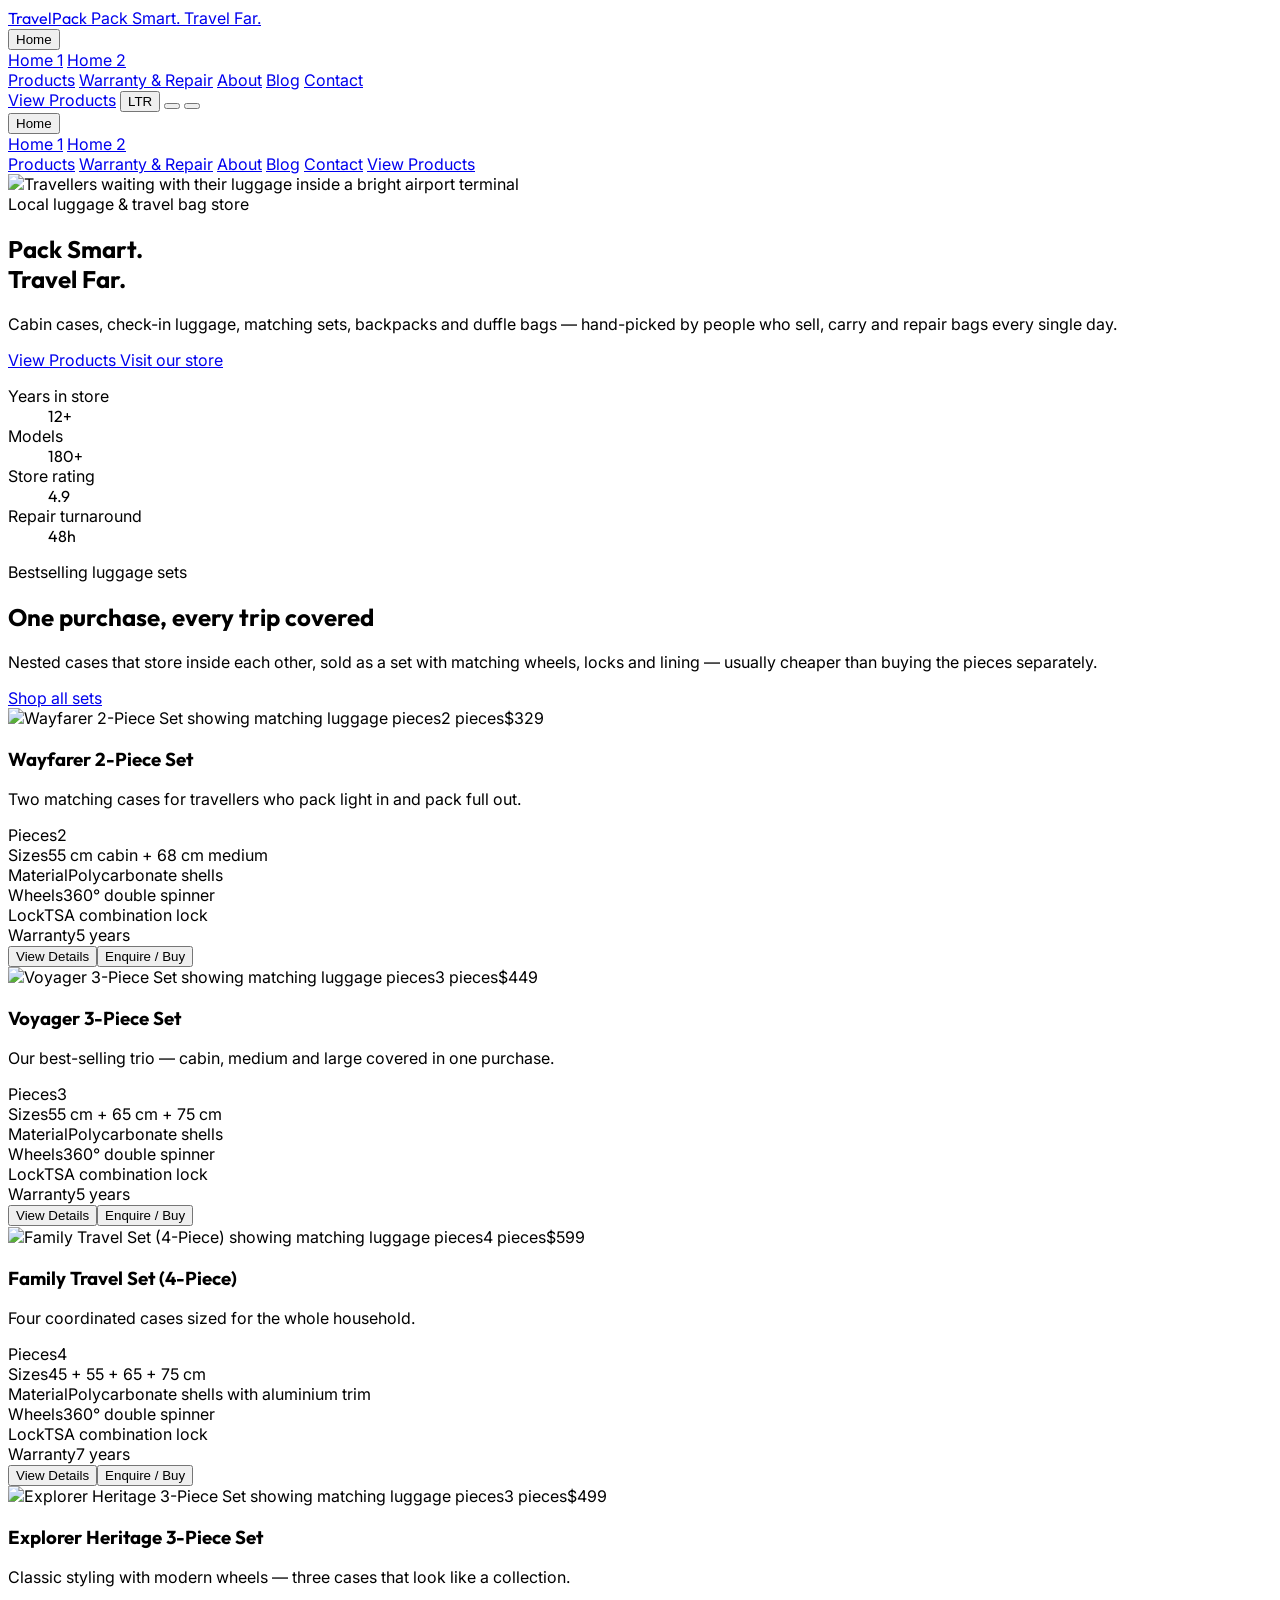
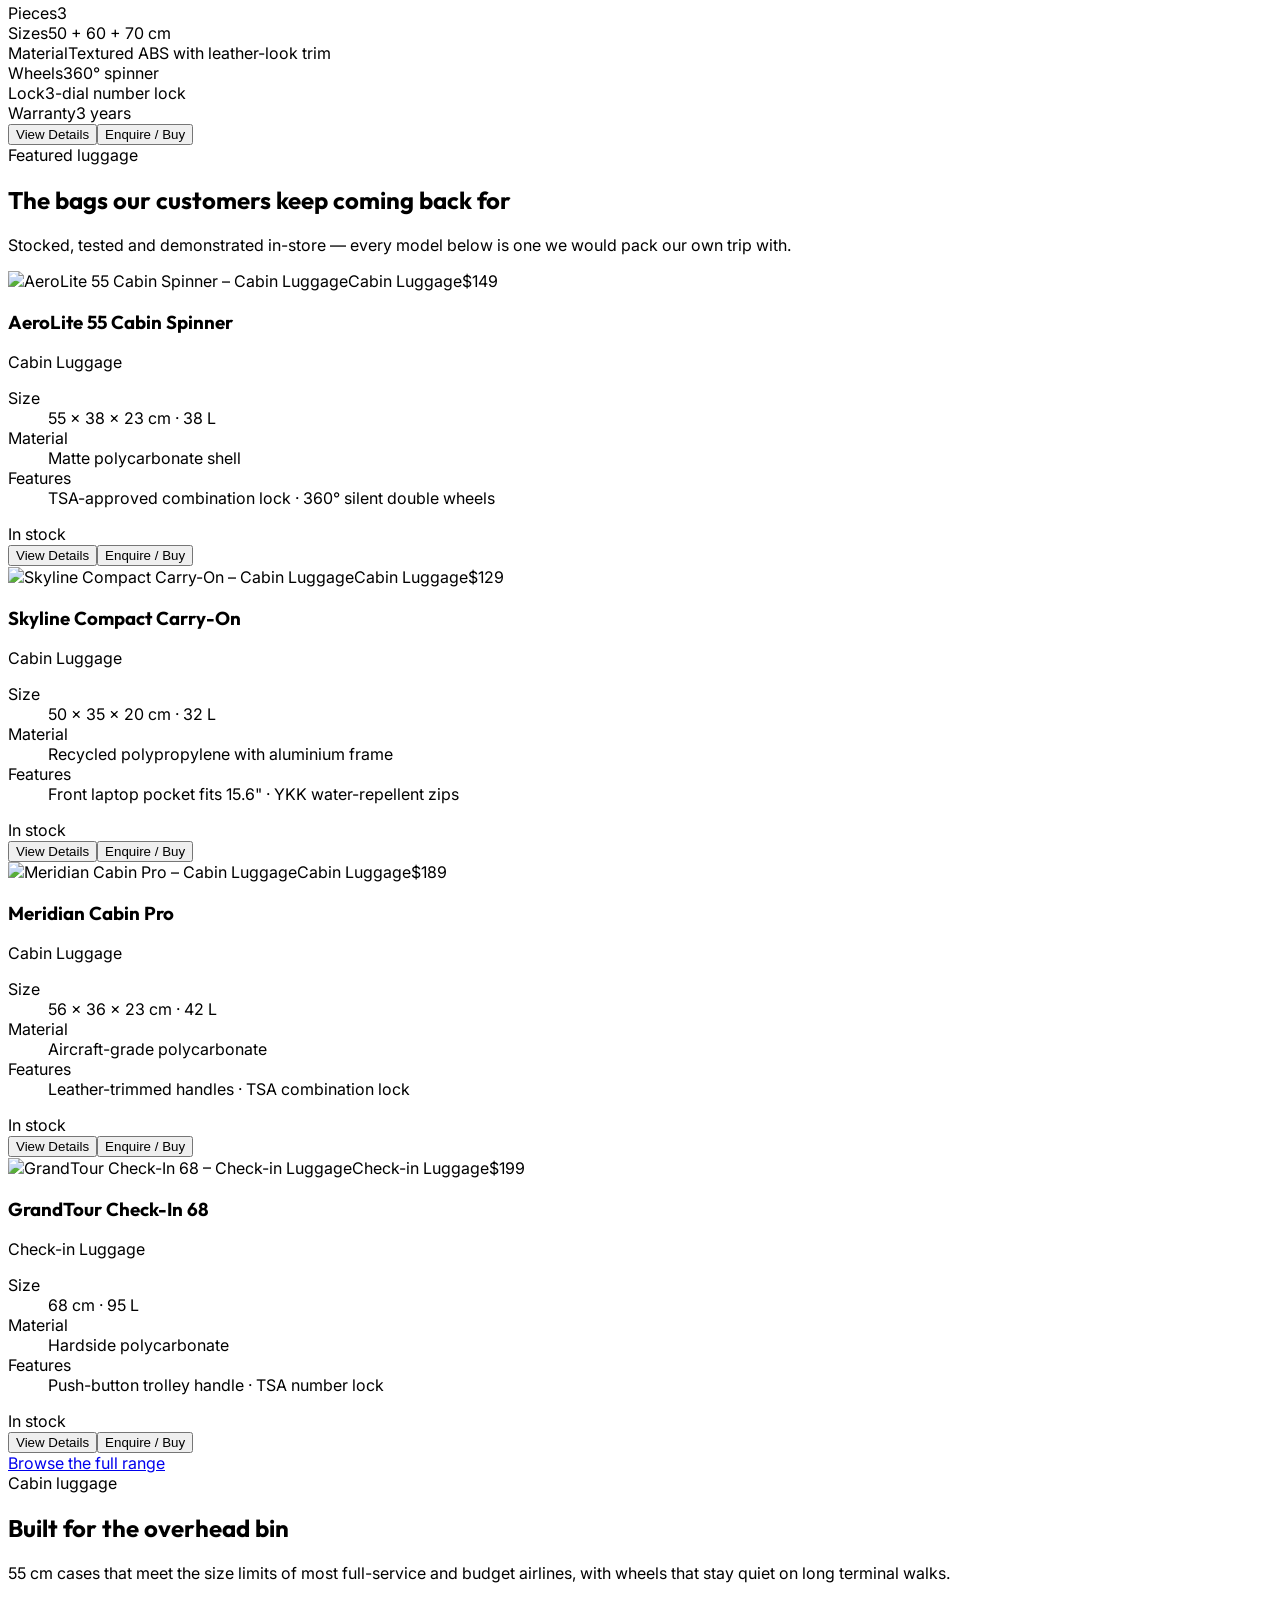
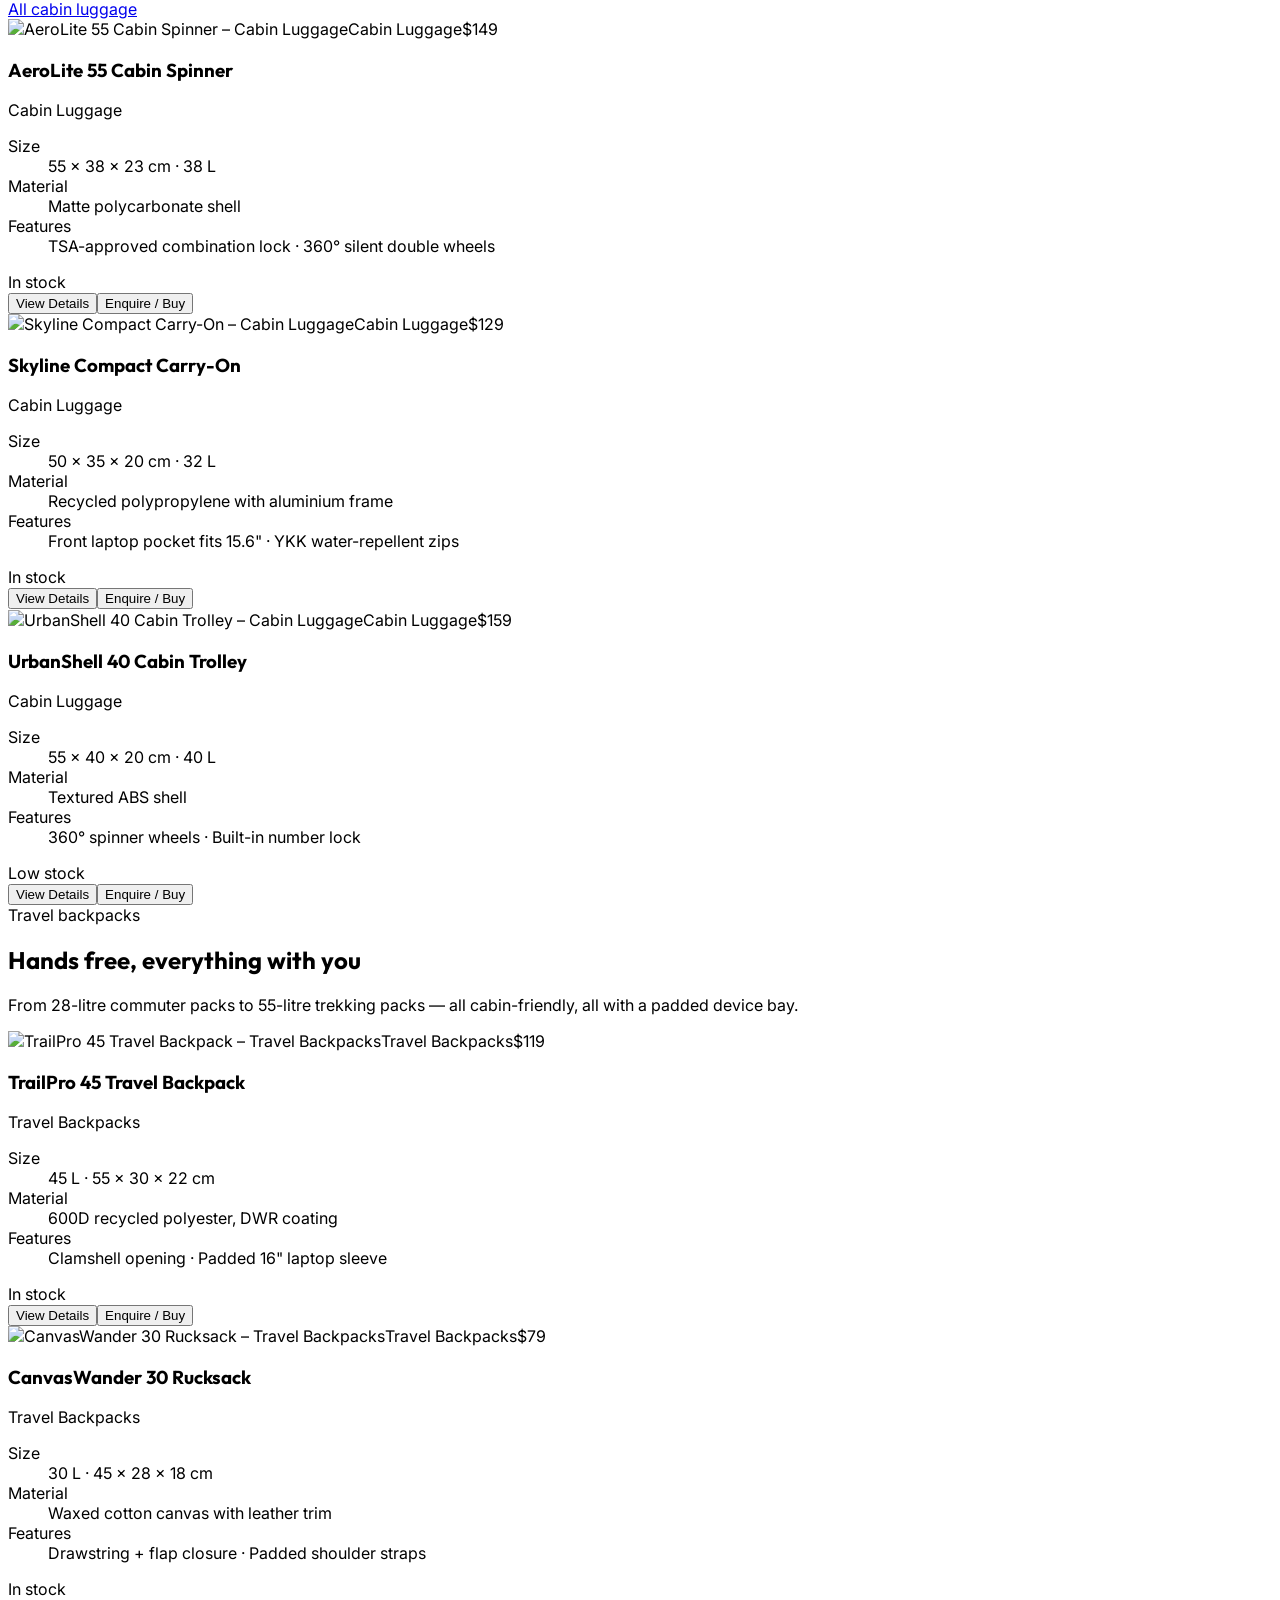
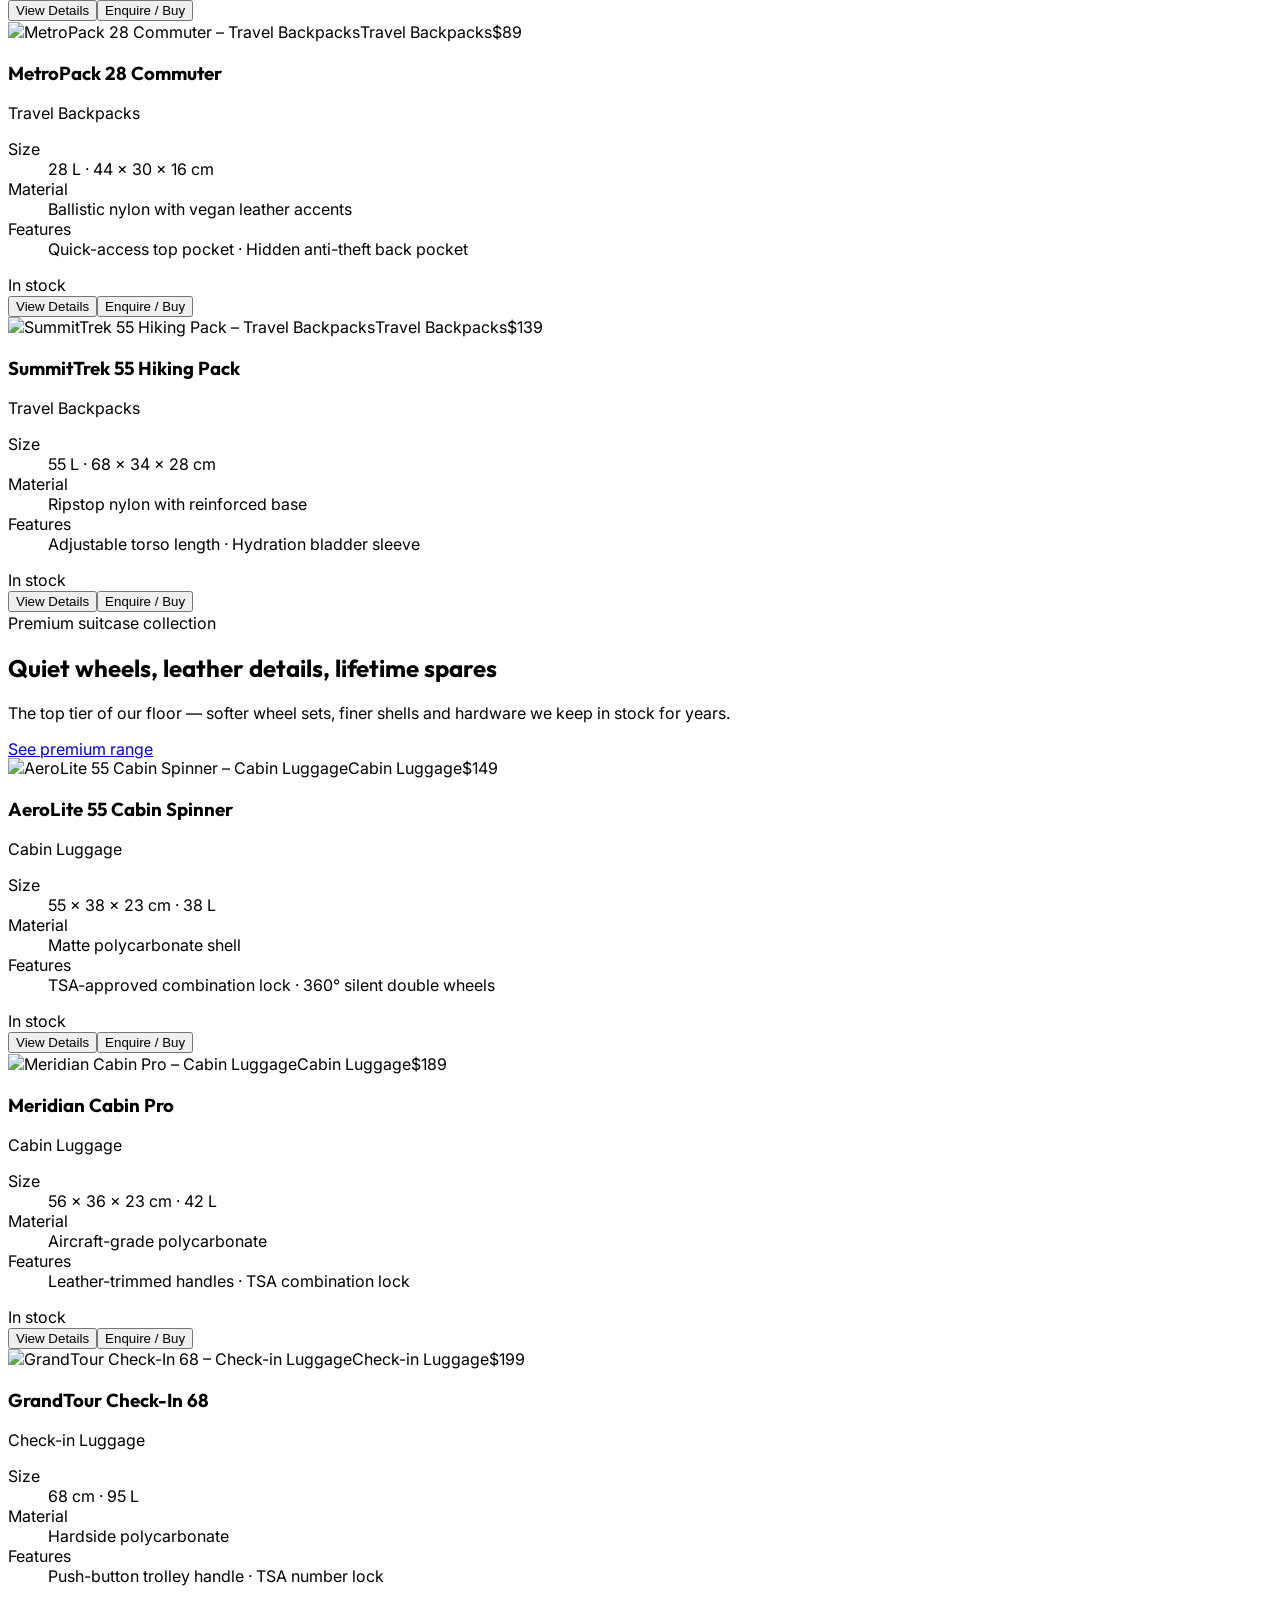
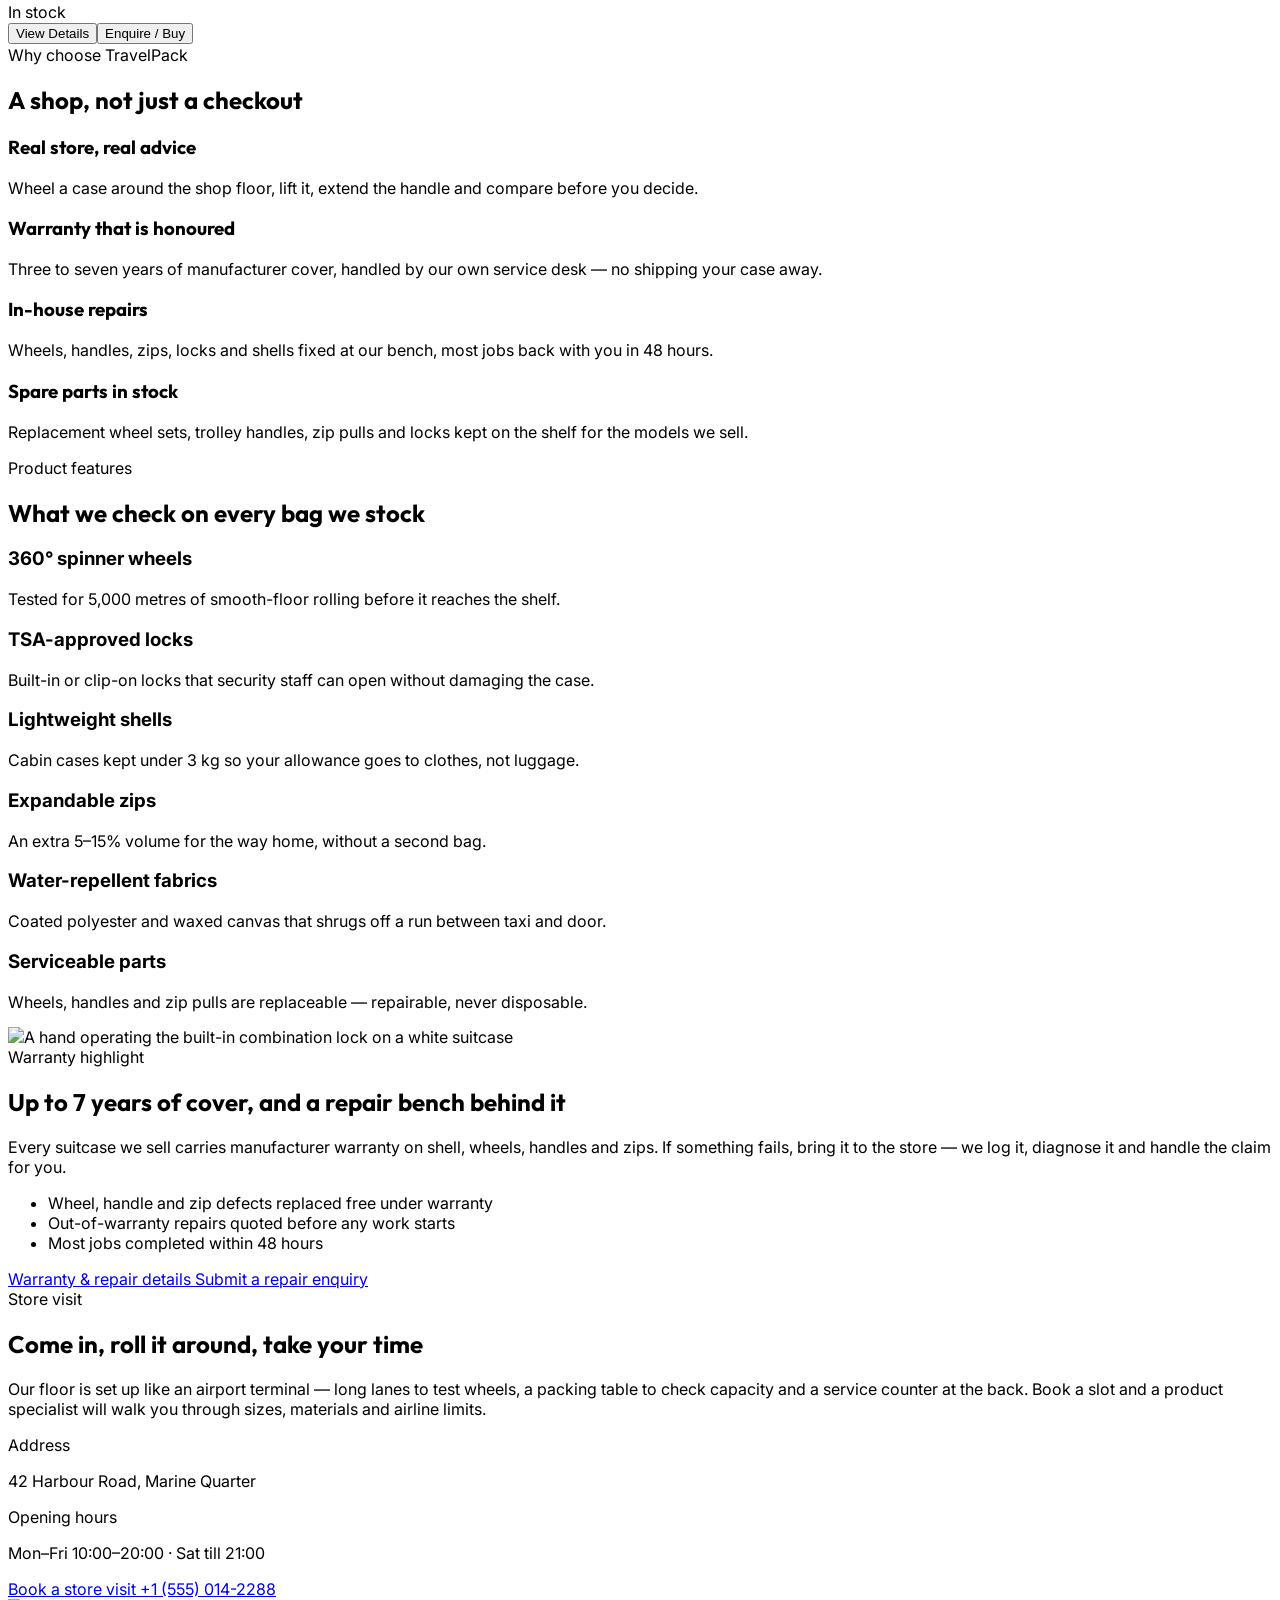
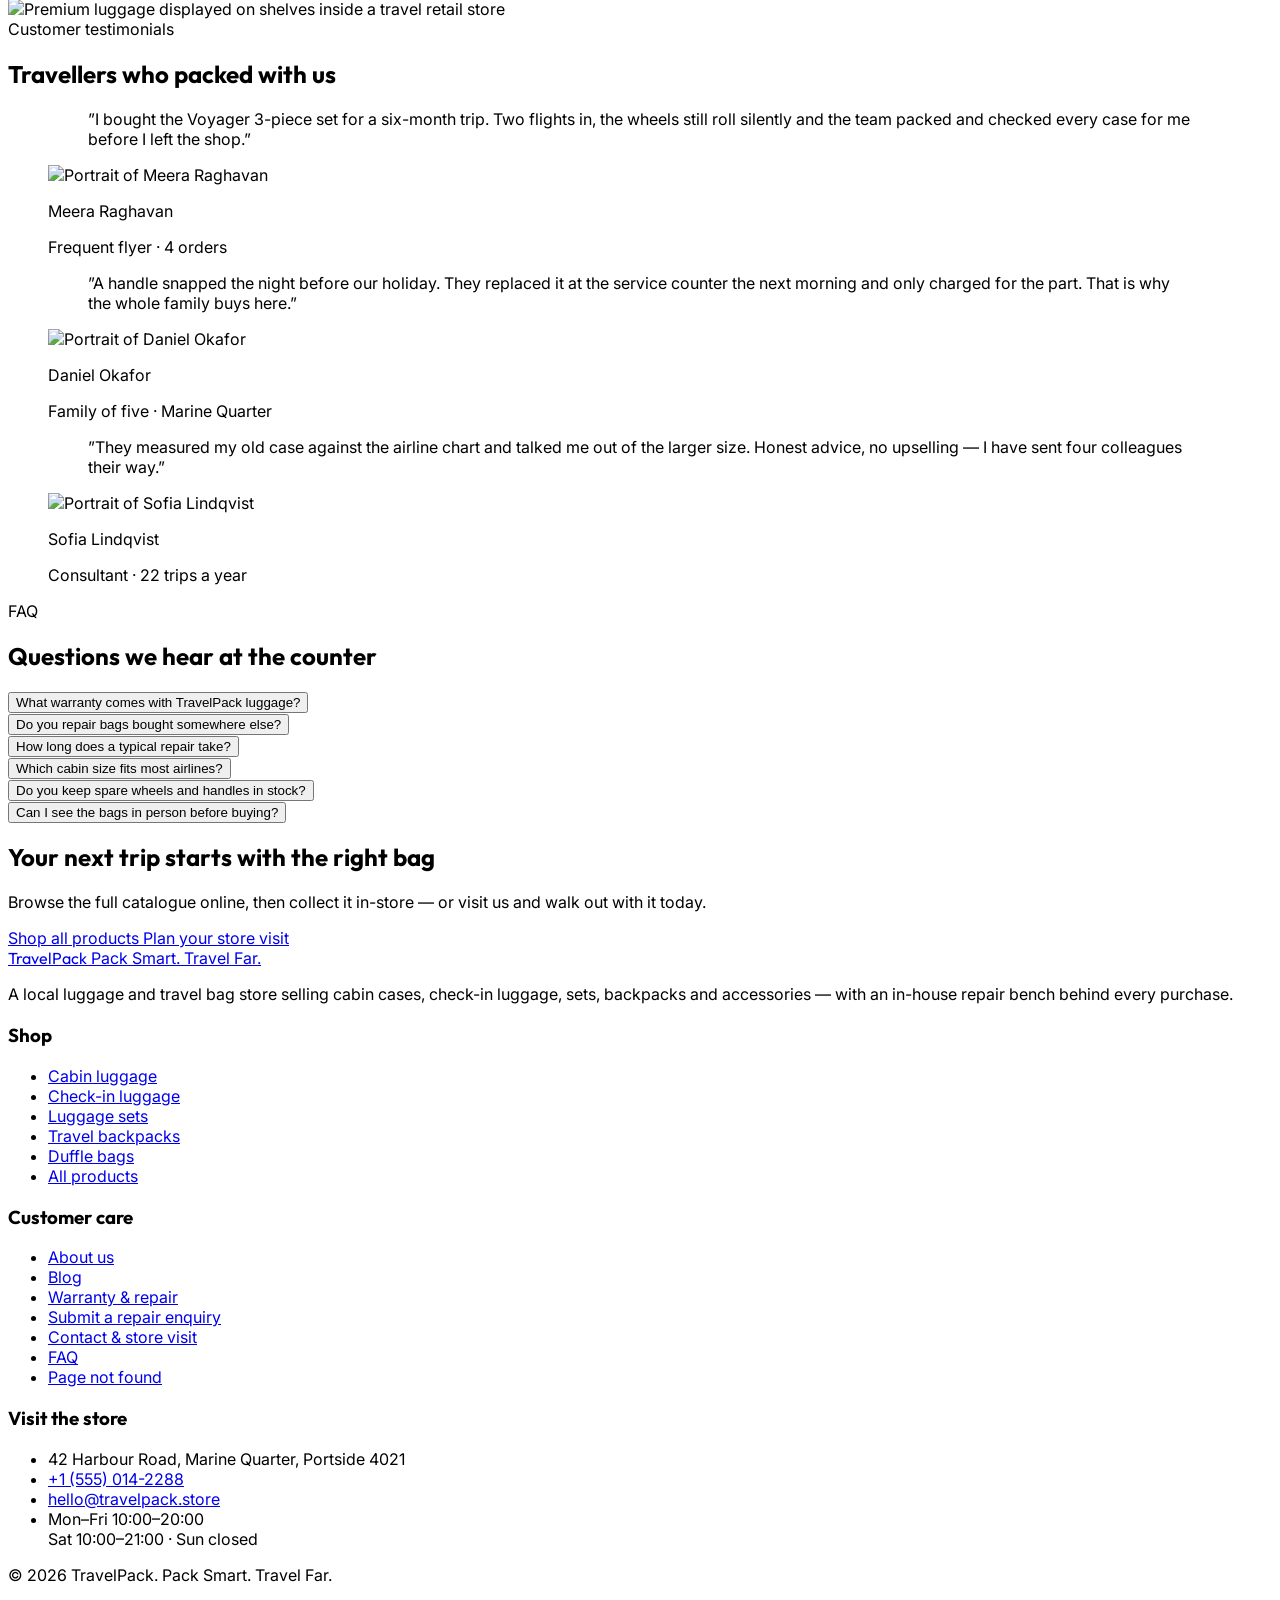
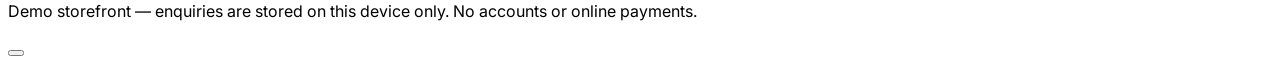
==== index.html @ d6032229 "updated code" ====
<!DOCTYPE html>
<html lang="en" class="scroll-smooth">
<head>
<meta charset="UTF-8">
<meta name="viewport" content="width=device-width, initial-scale=1">
<title>TravelPack — Luggage &amp; Travel Bag Store | Pack Smart. Travel Far.</title>
<meta name="description" content="TravelPack is a local luggage and travel bag store selling cabin and check-in luggage, luggage sets, travel backpacks, duffle bags and travel accessories — with in-house warranty and repair service.">
<script>(function(){try{var t=localStorage.getItem('travelpack_theme');if(t!=='dark'&&t!=='light'){t=(window.matchMedia&&window.matchMedia('(prefers-color-scheme: dark)').matches)?'dark':'light';}if(t==='dark'){document.documentElement.classList.add('dark');}var d=localStorage.getItem('travelpack_direction');document.documentElement.setAttribute('dir',d==='rtl'?'rtl':'ltr');}catch(e){}})();</script>
<link rel="preconnect" href="https://fonts.googleapis.com">
<link rel="preconnect" href="https://fonts.gstatic.com" crossorigin>
<link href="https://fonts.googleapis.com/css2?family=Inter:wght@400;500;600;700&family=Outfit:wght@500;600;700;800&display=swap" rel="stylesheet">
<script src="https://cdn.tailwindcss.com"></script>
<script>
tailwind.config = {
  darkMode: 'class',
  theme: {
    extend: {
      colors: {
        navy: {50:'#f1f6fb',100:'#e2ecf7',200:'#c2d7ee',300:'#93b5db',400:'#5e8fc3',500:'#3c71ae',600:'#2a5790',700:'#224674',800:'#1b365a',900:'#122745',950:'#0a1a30'},
        charcoal: {50:'#f6f7f8',100:'#eceef0',200:'#d5d9de',300:'#b0b8c1',400:'#8590a0',500:'#67748a',600:'#535d73',700:'#434b5e',800:'#3a4150',900:'#2a2f3b',950:'#1a1d25'},
        sand: {50:'#faf8f4',100:'#f4efe6',200:'#eadfce',300:'#dcc8a5',400:'#cdb083',500:'#bf9a66',600:'#a98153',700:'#8c6745',800:'#73543c',900:'#5f4633'},
        accent: {400:'#fb923c',500:'#f97316',600:'#ea580c',700:'#c2410c'},
        azure: {400:'#5b9cf5',500:'#2f80ed',600:'#1f6ad4',700:'#1a55ab'}
      },
      fontFamily: { sans: ['Inter','system-ui','sans-serif'], display: ['Outfit','Inter','sans-serif'] }
    }
  }
};
</script>
<script src="https://unpkg.com/lucide@0.469.0/dist/umd/lucide.min.js" defer></script>
<link rel="stylesheet" href="css/styles.css">
<script src="js/main.js" defer></script>
<script src="js/nav.js" defer></script>
<script src="js/products.js" defer></script>
</head>
<body data-page="home" class="bg-sand-50 text-charcoal-700 dark:bg-navy-950 dark:text-sand-200 antialiased">

<!-- ============ HEADER ============ -->
<header id="site-header" class="sticky top-0 z-50 border-b border-sand-200 bg-white/90 backdrop-blur transition-shadow dark:border-white/10 dark:bg-navy-950/90">
  <div class="mx-auto max-w-7xl px-4 sm:px-6 lg:px-8">
    <div class="flex h-16 items-center justify-between gap-3 lg:h-20">
      <a href="index.html" class="flex shrink-0 items-center gap-2.5">
        <span class="tp-brand-icon grid h-10 w-10 place-items-center rounded-xl bg-navy-900 text-white dark:bg-accent-500">
          <i data-lucide="luggage" class="h-5 w-5"></i>
        </span>
        <span class="leading-tight">
          <span class="tp-brand-name block font-display text-lg font-bold text-navy-900 dark:text-white">TravelPack</span>
          <span class="tp-tagline block text-[11px] font-medium tracking-wide text-charcoal-500 dark:text-sand-400">Pack Smart. Travel Far.</span>
        </span>
      </a>

      <nav class="hidden items-center gap-1 lg:flex" aria-label="Main">
        <div class="relative" data-dropdown>
          <button type="button" data-dropdown-btn data-nav="home" data-nav-parent="true" aria-expanded="false" class="flex items-center gap-1 rounded-lg px-3 py-2 text-sm font-medium text-charcoal-600 transition hover:text-accent-600 dark:text-sand-300 dark:hover:text-accent-400">
            Home <i data-lucide="chevron-down" class="h-4 w-4"></i>
          </button>
          <div data-dropdown-menu class="tp-dropdown-menu absolute start-0 top-full z-20 mt-2 hidden w-44 overflow-hidden rounded-xl border border-sand-200 bg-white p-1.5 shadow-xl dark:border-white/10 dark:bg-navy-900">
            <a href="index.html" class="block rounded-lg px-3 py-2 text-sm font-medium text-navy-900 hover:bg-sand-100 dark:text-sand-200 dark:hover:bg-white/5">Home 1</a>
            <a href="home2.html" class="block rounded-lg px-3 py-2 text-sm font-medium text-navy-900 hover:bg-sand-100 dark:text-sand-200 dark:hover:bg-white/5">Home 2</a>
          </div>
        </div>
        <a href="products.html" data-nav="products" class="rounded-lg px-3 py-2 text-sm font-medium text-charcoal-600 transition hover:text-accent-600 dark:text-sand-300 dark:hover:text-accent-400">Products</a>
        <a href="warranty-repair.html" data-nav="warranty" class="rounded-lg px-3 py-2 text-sm font-medium text-charcoal-600 transition hover:text-accent-600 dark:text-sand-300 dark:hover:text-accent-400">Warranty &amp; Repair</a>
        <a href="about.html" data-nav="about" class="rounded-lg px-3 py-2 text-sm font-medium text-charcoal-600 transition hover:text-accent-600 dark:text-sand-300 dark:hover:text-accent-400">About</a>
        <a href="blog.html" data-nav="blog" class="rounded-lg px-3 py-2 text-sm font-medium text-charcoal-600 transition hover:text-accent-600 dark:text-sand-300 dark:hover:text-accent-400">Blog</a>
        <a href="contact.html" data-nav="contact" class="rounded-lg px-3 py-2 text-sm font-medium text-charcoal-600 transition hover:text-accent-600 dark:text-sand-300 dark:hover:text-accent-400">Contact</a>
      </nav>

      <div class="flex items-center gap-2">
        <a href="products.html" class="hidden rounded-xl bg-navy-900 px-4 py-2.5 text-sm font-semibold text-white transition hover:bg-accent-500 sm:inline-flex dark:bg-accent-500 dark:hover:bg-accent-600">View Products</a>
        <button type="button" id="dir-toggle" aria-label="Switch layout direction" class="flex h-10 items-center gap-1.5 rounded-xl border border-sand-200 bg-white px-3 text-navy-900 transition hover:border-accent-500 hover:text-accent-600 dark:border-white/15 dark:bg-navy-900 dark:text-sand-200 dark:hover:text-accent-400"></button>
        <button type="button" id="theme-toggle" aria-label="Toggle colour theme" class="grid h-10 w-10 place-items-center rounded-xl border border-sand-200 bg-white text-navy-900 transition hover:border-accent-500 hover:text-accent-600 dark:border-white/15 dark:bg-navy-900 dark:text-sand-200 dark:hover:text-accent-400"></button>
        <button type="button" id="mobile-toggle" aria-label="Open menu" aria-expanded="false" class="grid h-10 w-10 place-items-center rounded-xl border border-sand-200 bg-white text-navy-900 transition hover:border-accent-500 lg:hidden dark:border-white/15 dark:bg-navy-900 dark:text-sand-200">
          <i data-lucide="menu" class="h-5 w-5"></i>
        </button>
      </div>
    </div>
  </div>

  <div id="mobile-menu" class="tp-mobile-panel hidden border-t border-sand-200 bg-white lg:hidden dark:border-white/10 dark:bg-navy-950">
    <div class="max-h-[75vh] space-y-1 overflow-y-auto px-4 py-4">
      <button type="button" data-mobile-sub-btn aria-expanded="false" class="flex w-full items-center justify-between rounded-xl px-3 py-3 text-sm font-semibold text-navy-900 hover:bg-sand-100 dark:text-sand-100 dark:hover:bg-white/5">
        Home
        <i data-lucide="chevron-down" data-chevron class="h-4 w-4 text-accent-500 transition-transform"></i>
      </button>
      <div data-mobile-sub class="hidden ms-3 space-y-1 border-s-2 border-sand-200 ps-3 dark:border-white/10">
        <a href="index.html" class="block rounded-lg px-3 py-2.5 text-sm text-charcoal-600 hover:bg-sand-100 dark:text-sand-300 dark:hover:bg-white/5">Home 1</a>
        <a href="home2.html" class="block rounded-lg px-3 py-2.5 text-sm text-charcoal-600 hover:bg-sand-100 dark:text-sand-300 dark:hover:bg-white/5">Home 2</a>
      </div>
      <a href="products.html" data-nav="products" class="block rounded-xl px-3 py-3 text-sm font-semibold text-navy-900 hover:bg-sand-100 dark:text-sand-100 dark:hover:bg-white/5">Products</a>
      <a href="warranty-repair.html" data-nav="warranty" class="block rounded-xl px-3 py-3 text-sm font-semibold text-navy-900 hover:bg-sand-100 dark:text-sand-100 dark:hover:bg-white/5">Warranty &amp; Repair</a>
      <a href="about.html" data-nav="about" class="block rounded-xl px-3 py-3 text-sm font-semibold text-navy-900 hover:bg-sand-100 dark:text-sand-100 dark:hover:bg-white/5">About</a>
      <a href="blog.html" data-nav="blog" class="block rounded-xl px-3 py-3 text-sm font-semibold text-navy-900 hover:bg-sand-100 dark:text-sand-100 dark:hover:bg-white/5">Blog</a>
      <a href="contact.html" data-nav="contact" class="block rounded-xl px-3 py-3 text-sm font-semibold text-navy-900 hover:bg-sand-100 dark:text-sand-100 dark:hover:bg-white/5">Contact</a>
      <a href="products.html" class="mt-2 block rounded-xl bg-accent-500 px-3 py-3 text-center text-sm font-semibold text-white hover:bg-accent-600">View Products</a>
    </div>
  </div>
</header>

<main>
  <!-- ============ HERO ============ -->
  <section class="relative overflow-hidden bg-navy-950">
    <img src="https://images.pexels.com/photos/6726195/pexels-photo-6726195.jpeg?auto=compress&cs=tinysrgb&w=1600" alt="Travellers waiting with their luggage inside a bright airport terminal" class="absolute inset-0 h-full w-full object-cover" fetchpriority="high">
    <div class="tp-hero-overlay absolute inset-0"></div>
    <div class="relative mx-auto max-w-7xl px-4 py-20 sm:px-6 lg:px-8 lg:py-28">
      <div class="max-w-2xl">
        <span class="inline-flex items-center gap-2 rounded-full border border-white/25 bg-white/10 px-4 py-1.5 text-xs font-semibold uppercase tracking-widest text-sand-100">
          <i data-lucide="map-pin" class="h-3.5 w-3.5 text-accent-400"></i> Local luggage &amp; travel bag store
        </span>
        <h1 class="mt-6 font-display text-4xl font-bold leading-[1.05] text-white sm:text-5xl lg:text-6xl">
          Pack Smart.<br><span class="text-accent-400">Travel Far.</span>
        </h1>
        <p class="mt-5 max-w-xl text-base leading-relaxed text-sand-200 sm:text-lg">
          Cabin cases, check-in luggage, matching sets, backpacks and duffle bags — hand-picked by people who sell, carry and repair bags every single day.
        </p>
        <div class="mt-8 flex flex-col gap-3 sm:flex-row">
          <a href="products.html" class="inline-flex items-center justify-center gap-2 rounded-xl bg-accent-500 px-6 py-3.5 text-sm font-semibold text-white transition hover:bg-accent-600">
            View Products <i data-lucide="arrow-right" class="h-4 w-4 rtl:rotate-180"></i>
          </a>
          <a href="contact.html" class="inline-flex items-center justify-center gap-2 rounded-xl border border-white/30 bg-white/5 px-6 py-3.5 text-sm font-semibold text-white transition hover:border-accent-400 hover:text-accent-400">
            <i data-lucide="store" class="h-4 w-4"></i> Visit our store
          </a>
        </div>
        <dl class="mt-12 grid max-w-xl grid-cols-2 gap-x-6 gap-y-6 sm:grid-cols-4">
          <div><dt class="text-xs uppercase tracking-wider text-sand-400">Years in store</dt><dd class="font-display text-2xl font-bold text-white">12+</dd></div>
          <div><dt class="text-xs uppercase tracking-wider text-sand-400">Models</dt><dd class="font-display text-2xl font-bold text-white">180+</dd></div>
          <div><dt class="text-xs uppercase tracking-wider text-sand-400">Store rating</dt><dd class="font-display text-2xl font-bold text-white">4.9</dd></div>
          <div><dt class="text-xs uppercase tracking-wider text-sand-400">Repair turnaround</dt><dd class="font-display text-2xl font-bold text-white">48h</dd></div>
        </dl>
      </div>
    </div>
  </section>

  <!-- ============ BESTSELLING LUGGAGE SETS ============ -->
  <section class="py-16 sm:py-20 lg:py-24">
    <div class="mx-auto max-w-7xl px-4 sm:px-6 lg:px-8">
      <div class="reveal flex flex-col gap-4 sm:flex-row sm:items-end sm:justify-between">
        <div class="max-w-2xl">
          <span class="text-xs font-bold uppercase tracking-widest text-accent-600 dark:text-accent-400">Bestselling luggage sets</span>
          <h2 class="mt-3 font-display text-3xl font-bold text-navy-900 sm:text-4xl dark:text-white">One purchase, every trip covered</h2>
          <p class="mt-3 text-charcoal-500 dark:text-sand-400">Nested cases that store inside each other, sold as a set with matching wheels, locks and lining — usually cheaper than buying the pieces separately.</p>
        </div>
        <a href="products.html?type=Luggage%20Sets" class="inline-flex items-center gap-2 text-sm font-semibold text-accent-600 hover:text-accent-700 dark:text-accent-400">
          Shop all sets <i data-lucide="arrow-right" class="h-4 w-4 rtl:rotate-180"></i>
        </a>
      </div>
      <div id="home-sets" class="mt-10 grid gap-6 sm:grid-cols-2 xl:grid-cols-4"></div>
    </div>
  </section>

  <!-- ============ FEATURED LUGGAGE ============ -->
  <section class="bg-white py-16 sm:py-20 lg:py-24 dark:bg-navy-900/40">
    <div class="mx-auto max-w-7xl px-4 sm:px-6 lg:px-8">
      <div class="reveal max-w-2xl">
        <span class="text-xs font-bold uppercase tracking-widest text-azure-600 dark:text-azure-400">Featured luggage</span>
        <h2 class="mt-3 font-display text-3xl font-bold text-navy-900 sm:text-4xl dark:text-white">The bags our customers keep coming back for</h2>
        <p class="mt-3 text-charcoal-500 dark:text-sand-400">Stocked, tested and demonstrated in-store — every model below is one we would pack our own trip with.</p>
      </div>
      <div id="home-featured" class="mt-10 grid gap-6 sm:grid-cols-2 lg:grid-cols-4"></div>
      <div class="reveal mt-8 flex justify-center">
        <a href="products.html" class="inline-flex items-center gap-2 rounded-xl border border-navy-900/15 px-6 py-3 text-sm font-semibold text-navy-900 transition hover:border-accent-500 hover:text-accent-600 dark:border-white/15 dark:text-sand-100 dark:hover:text-accent-400">
          Browse the full range <i data-lucide="arrow-right" class="h-4 w-4 rtl:rotate-180"></i>
        </a>
      </div>
    </div>
  </section>

  <!-- ============ CABIN LUGGAGE ============ -->
  <section class="py-16 sm:py-20 lg:py-24">
    <div class="mx-auto max-w-7xl px-4 sm:px-6 lg:px-8">
      <div class="reveal rounded-3xl border border-sand-200 bg-sand-100 p-6 sm:p-10 dark:border-white/10 dark:bg-navy-900/60">
        <div class="flex flex-col gap-6 lg:flex-row lg:items-center lg:justify-between">
          <div class="max-w-xl">
            <span class="inline-flex items-center gap-2 text-xs font-bold uppercase tracking-widest text-accent-600 dark:text-accent-400">
              <i data-lucide="plane" class="h-4 w-4"></i> Cabin luggage
            </span>
            <h2 class="mt-3 font-display text-3xl font-bold text-navy-900 sm:text-4xl dark:text-white">Built for the overhead bin</h2>
            <p class="mt-3 text-charcoal-500 dark:text-sand-400">55 cm cases that meet the size limits of most full-service and budget airlines, with wheels that stay quiet on long terminal walks.</p>
          </div>
          <a href="products.html?type=Cabin%20Luggage" class="inline-flex items-center gap-2 self-start rounded-xl bg-navy-900 px-5 py-3 text-sm font-semibold text-white transition hover:bg-accent-500 dark:bg-accent-500 dark:hover:bg-accent-600">
            All cabin luggage <i data-lucide="arrow-right" class="h-4 w-4 rtl:rotate-180"></i>
          </a>
        </div>
        <div id="home-cabin" class="mt-8 grid gap-6 sm:grid-cols-2 lg:grid-cols-3"></div>
      </div>
    </div>
  </section>

  <!-- ============ TRAVEL BACKPACKS ============ -->
  <section class="bg-white py-16 sm:py-20 lg:py-24 dark:bg-navy-900/40">
    <div class="mx-auto max-w-7xl px-4 sm:px-6 lg:px-8">
      <div class="reveal max-w-2xl">
        <span class="text-xs font-bold uppercase tracking-widest text-azure-600 dark:text-azure-400">Travel backpacks</span>
        <h2 class="mt-3 font-display text-3xl font-bold text-navy-900 sm:text-4xl dark:text-white">Hands free, everything with you</h2>
        <p class="mt-3 text-charcoal-500 dark:text-sand-400">From 28-litre commuter packs to 55-litre trekking packs — all cabin-friendly, all with a padded device bay.</p>
      </div>
      <div id="home-backpacks" class="mt-10 grid gap-6 sm:grid-cols-2 lg:grid-cols-4"></div>
    </div>
  </section>

  <!-- ============ PREMIUM SUITCASES ============ -->
  <section class="relative overflow-hidden bg-navy-950 py-16 sm:py-20 lg:py-24">
    <div class="absolute inset-x-0 top-0 h-1 bg-gradient-to-r from-accent-500 via-accent-500 to-azure-500 rtl:bg-gradient-to-l"></div>
    <div class="mx-auto max-w-7xl px-4 sm:px-6 lg:px-8">
      <div class="reveal flex flex-col gap-4 sm:flex-row sm:items-end sm:justify-between">
        <div class="max-w-2xl">
          <span class="text-xs font-bold uppercase tracking-widest text-accent-400">Premium suitcase collection</span>
          <h2 class="mt-3 font-display text-3xl font-bold text-white sm:text-4xl">Quiet wheels, leather details, lifetime spares</h2>
          <p class="mt-3 text-sand-300">The top tier of our floor — softer wheel sets, finer shells and hardware we keep in stock for years.</p>
        </div>
        <a href="products.html?sort=price-desc" class="inline-flex items-center gap-2 text-sm font-semibold text-accent-400 hover:text-accent-500">
          See premium range <i data-lucide="arrow-right" class="h-4 w-4 rtl:rotate-180"></i>
        </a>
      </div>
      <div id="home-premium" class="mt-10 grid gap-6 sm:grid-cols-2 lg:grid-cols-3"></div>
    </div>
  </section>

  <!-- ============ WHY CHOOSE TRAVELPACK ============ -->
  <section class="py-16 sm:py-20 lg:py-24">
    <div class="mx-auto max-w-7xl px-4 sm:px-6 lg:px-8">
      <div class="reveal mx-auto max-w-2xl text-center">
        <span class="text-xs font-bold uppercase tracking-widest text-accent-600 dark:text-accent-400">Why choose TravelPack</span>
        <h2 class="mt-3 font-display text-3xl font-bold text-navy-900 sm:text-4xl dark:text-white">A shop, not just a checkout</h2>
      </div>
      <div class="mt-10 grid gap-6 sm:grid-cols-2 lg:grid-cols-4">
        <div class="reveal rounded-2xl border border-sand-200 bg-white p-6 shadow-sm dark:border-white/10 dark:bg-navy-900">
          <span class="grid h-11 w-11 place-items-center rounded-xl bg-accent-500/10 text-accent-600 dark:text-accent-400"><i data-lucide="store" class="h-5 w-5"></i></span>
          <h3 class="mt-4 font-display text-lg font-semibold text-navy-900 dark:text-white">Real store, real advice</h3>
          <p class="mt-2 text-sm text-charcoal-500 dark:text-sand-400">Wheel a case around the shop floor, lift it, extend the handle and compare before you decide.</p>
        </div>
        <div class="reveal reveal-delay-1 rounded-2xl border border-sand-200 bg-white p-6 shadow-sm dark:border-white/10 dark:bg-navy-900">
          <span class="grid h-11 w-11 place-items-center rounded-xl bg-azure-500/10 text-azure-600 dark:text-azure-400"><i data-lucide="shield-check" class="h-5 w-5"></i></span>
          <h3 class="mt-4 font-display text-lg font-semibold text-navy-900 dark:text-white">Warranty that is honoured</h3>
          <p class="mt-2 text-sm text-charcoal-500 dark:text-sand-400">Three to seven years of manufacturer cover, handled by our own service desk — no shipping your case away.</p>
        </div>
        <div class="reveal reveal-delay-2 rounded-2xl border border-sand-200 bg-white p-6 shadow-sm dark:border-white/10 dark:bg-navy-900">
          <span class="grid h-11 w-11 place-items-center rounded-xl bg-accent-500/10 text-accent-600 dark:text-accent-400"><i data-lucide="wrench" class="h-5 w-5"></i></span>
          <h3 class="mt-4 font-display text-lg font-semibold text-navy-900 dark:text-white">In-house repairs</h3>
          <p class="mt-2 text-sm text-charcoal-500 dark:text-sand-400">Wheels, handles, zips, locks and shells fixed at our bench, most jobs back with you in 48 hours.</p>
        </div>
        <div class="reveal reveal-delay-3 rounded-2xl border border-sand-200 bg-white p-6 shadow-sm dark:border-white/10 dark:bg-navy-900">
          <span class="grid h-11 w-11 place-items-center rounded-xl bg-azure-500/10 text-azure-600 dark:text-azure-400"><i data-lucide="package-check" class="h-5 w-5"></i></span>
          <h3 class="mt-4 font-display text-lg font-semibold text-navy-900 dark:text-white">Spare parts in stock</h3>
          <p class="mt-2 text-sm text-charcoal-500 dark:text-sand-400">Replacement wheel sets, trolley handles, zip pulls and locks kept on the shelf for the models we sell.</p>
        </div>
      </div>
    </div>
  </section>

  <!-- ============ PRODUCT FEATURES ============ -->
  <section class="bg-white py-16 sm:py-20 dark:bg-navy-900/40">
    <div class="mx-auto max-w-7xl px-4 sm:px-6 lg:px-8">
      <div class="reveal mx-auto max-w-2xl text-center">
        <span class="text-xs font-bold uppercase tracking-widest text-azure-600 dark:text-azure-400">Product features</span>
        <h2 class="mt-3 font-display text-3xl font-bold text-navy-900 sm:text-4xl dark:text-white">What we check on every bag we stock</h2>
      </div>
      <div class="mt-10 grid gap-4 sm:grid-cols-2 lg:grid-cols-3">
        <div class="reveal flex items-start gap-3 rounded-2xl border border-sand-200 bg-sand-50 p-5 dark:border-white/10 dark:bg-navy-900">
          <i data-lucide="circle-dot" class="mt-0.5 h-5 w-5 shrink-0 text-accent-500"></i>
          <div><h3 class="font-semibold text-navy-900 dark:text-white">360° spinner wheels</h3><p class="mt-1 text-sm text-charcoal-500 dark:text-sand-400">Tested for 5,000 metres of smooth-floor rolling before it reaches the shelf.</p></div>
        </div>
        <div class="reveal flex items-start gap-3 rounded-2xl border border-sand-200 bg-sand-50 p-5 dark:border-white/10 dark:bg-navy-900">
          <i data-lucide="lock" class="mt-0.5 h-5 w-5 shrink-0 text-accent-500"></i>
          <div><h3 class="font-semibold text-navy-900 dark:text-white">TSA-approved locks</h3><p class="mt-1 text-sm text-charcoal-500 dark:text-sand-400">Built-in or clip-on locks that security staff can open without damaging the case.</p></div>
        </div>
        <div class="reveal flex items-start gap-3 rounded-2xl border border-sand-200 bg-sand-50 p-5 dark:border-white/10 dark:bg-navy-900">
          <i data-lucide="feather" class="mt-0.5 h-5 w-5 shrink-0 text-accent-500"></i>
          <div><h3 class="font-semibold text-navy-900 dark:text-white">Lightweight shells</h3><p class="mt-1 text-sm text-charcoal-500 dark:text-sand-400">Cabin cases kept under 3 kg so your allowance goes to clothes, not luggage.</p></div>
        </div>
        <div class="reveal flex items-start gap-3 rounded-2xl border border-sand-200 bg-sand-50 p-5 dark:border-white/10 dark:bg-navy-900">
          <i data-lucide="unfold-horizontal" class="mt-0.5 h-5 w-5 shrink-0 text-accent-500"></i>
          <div><h3 class="font-semibold text-navy-900 dark:text-white">Expandable zips</h3><p class="mt-1 text-sm text-charcoal-500 dark:text-sand-400">An extra 5–15% volume for the way home, without a second bag.</p></div>
        </div>
        <div class="reveal flex items-start gap-3 rounded-2xl border border-sand-200 bg-sand-50 p-5 dark:border-white/10 dark:bg-navy-900">
          <i data-lucide="cloud-rain" class="mt-0.5 h-5 w-5 shrink-0 text-accent-500"></i>
          <div><h3 class="font-semibold text-navy-900 dark:text-white">Water-repellent fabrics</h3><p class="mt-1 text-sm text-charcoal-500 dark:text-sand-400">Coated polyester and waxed canvas that shrugs off a run between taxi and door.</p></div>
        </div>
        <div class="reveal flex items-start gap-3 rounded-2xl border border-sand-200 bg-sand-50 p-5 dark:border-white/10 dark:bg-navy-900">
          <i data-lucide="settings" class="mt-0.5 h-5 w-5 shrink-0 text-accent-500"></i>
          <div><h3 class="font-semibold text-navy-900 dark:text-white">Serviceable parts</h3><p class="mt-1 text-sm text-charcoal-500 dark:text-sand-400">Wheels, handles and zip pulls are replaceable — repairable, never disposable.</p></div>
        </div>
      </div>
    </div>
  </section>

  <!-- ============ WARRANTY HIGHLIGHT ============ -->
  <section class="py-16 sm:py-20">
    <div class="mx-auto max-w-7xl px-4 sm:px-6 lg:px-8">
      <div class="reveal grid overflow-hidden rounded-3xl border border-sand-200 bg-white shadow-sm lg:grid-cols-2 dark:border-white/10 dark:bg-navy-900">
        <div class="relative min-h-[260px]">
          <img src="https://images.pexels.com/photos/22744094/pexels-photo-22744094.jpeg?auto=compress&cs=tinysrgb&w=1000" alt="A hand operating the built-in combination lock on a white suitcase" loading="lazy" class="absolute inset-0 h-full w-full object-cover">
        </div>
        <div class="p-6 sm:p-10">
          <span class="inline-flex items-center gap-2 rounded-full bg-accent-500/10 px-3 py-1 text-xs font-bold uppercase tracking-wider text-accent-600 dark:text-accent-400">
            <i data-lucide="badge-check" class="h-3.5 w-3.5"></i> Warranty highlight
          </span>
          <h2 class="mt-4 font-display text-2xl font-bold text-navy-900 sm:text-3xl dark:text-white">Up to 7 years of cover, and a repair bench behind it</h2>
          <p class="mt-3 text-sm leading-relaxed text-charcoal-500 dark:text-sand-400">Every suitcase we sell carries manufacturer warranty on shell, wheels, handles and zips. If something fails, bring it to the store — we log it, diagnose it and handle the claim for you.</p>
          <ul class="mt-5 space-y-2.5 text-sm text-charcoal-600 dark:text-sand-300">
            <li class="flex gap-2"><i data-lucide="check" class="mt-0.5 h-4 w-4 shrink-0 text-emerald-500"></i> Wheel, handle and zip defects replaced free under warranty</li>
            <li class="flex gap-2"><i data-lucide="check" class="mt-0.5 h-4 w-4 shrink-0 text-emerald-500"></i> Out-of-warranty repairs quoted before any work starts</li>
            <li class="flex gap-2"><i data-lucide="check" class="mt-0.5 h-4 w-4 shrink-0 text-emerald-500"></i> Most jobs completed within 48 hours</li>
          </ul>
          <div class="mt-6 flex flex-wrap gap-3">
            <a href="warranty-repair.html" class="inline-flex items-center gap-2 rounded-xl bg-navy-900 px-5 py-3 text-sm font-semibold text-white transition hover:bg-accent-500 dark:bg-accent-500 dark:hover:bg-accent-600">Warranty &amp; repair details <i data-lucide="arrow-right" class="h-4 w-4 rtl:rotate-180"></i></a>
            <a href="warranty-repair.html#repair-form" class="inline-flex items-center gap-2 rounded-xl border border-navy-900/15 px-5 py-3 text-sm font-semibold text-navy-900 transition hover:border-accent-500 hover:text-accent-600 dark:border-white/15 dark:text-sand-100 dark:hover:text-accent-400">Submit a repair enquiry</a>
          </div>
        </div>
      </div>
    </div>
  </section>

  <!-- ============ STORE VISIT CTA ============ -->
  <section class="bg-white py-16 sm:py-20 dark:bg-navy-900/40">
    <div class="mx-auto max-w-7xl px-4 sm:px-6 lg:px-8">
      <div class="reveal grid gap-8 lg:grid-cols-2 lg:items-center">
        <div class="order-2 lg:order-1">
          <span class="text-xs font-bold uppercase tracking-widest text-accent-600 dark:text-accent-400">Store visit</span>
          <h2 class="mt-3 font-display text-3xl font-bold text-navy-900 sm:text-4xl dark:text-white">Come in, roll it around, take your time</h2>
          <p class="mt-4 text-charcoal-500 dark:text-sand-400">Our floor is set up like an airport terminal — long lanes to test wheels, a packing table to check capacity and a service counter at the back. Book a slot and a product specialist will walk you through sizes, materials and airline limits.</p>
          <div class="mt-6 grid gap-4 sm:grid-cols-2">
            <div class="rounded-2xl border border-sand-200 p-4 dark:border-white/10">
              <p class="text-xs uppercase tracking-wider text-charcoal-400 dark:text-sand-500">Address</p>
              <p class="mt-1 text-sm font-medium text-navy-900 dark:text-sand-100">42 Harbour Road, Marine Quarter</p>
            </div>
            <div class="rounded-2xl border border-sand-200 p-4 dark:border-white/10">
              <p class="text-xs uppercase tracking-wider text-charcoal-400 dark:text-sand-500">Opening hours</p>
              <p class="mt-1 text-sm font-medium text-navy-900 dark:text-sand-100">Mon–Fri 10:00–20:00 · Sat till 21:00</p>
            </div>
          </div>
          <div class="mt-6 flex flex-wrap gap-3">
            <a href="contact.html" class="inline-flex items-center gap-2 rounded-xl bg-accent-500 px-5 py-3 text-sm font-semibold text-white transition hover:bg-accent-600">Book a store visit <i data-lucide="calendar-check" class="h-4 w-4"></i></a>
            <a href="tel:+15550142288" class="inline-flex items-center gap-2 rounded-xl border border-navy-900/15 px-5 py-3 text-sm font-semibold text-navy-900 transition hover:border-accent-500 hover:text-accent-600 dark:border-white/15 dark:text-sand-100 dark:hover:text-accent-400"><i data-lucide="phone" class="h-4 w-4"></i> +1 (555) 014-2288</a>
          </div>
        </div>
        <div class="order-1 lg:order-2">
          <img src="https://images.pexels.com/photos/34429712/pexels-photo-34429712.jpeg?auto=compress&cs=tinysrgb&w=1100" alt="Premium luggage displayed on shelves inside a travel retail store" loading="lazy" class="h-64 w-full rounded-3xl object-cover shadow-lg sm:h-80 lg:h-[420px]">
        </div>
      </div>
    </div>
  </section>

  <!-- ============ TESTIMONIALS ============ -->
  <section class="py-16 sm:py-20 lg:py-24">
    <div class="mx-auto max-w-7xl px-4 sm:px-6 lg:px-8">
      <div class="reveal mx-auto max-w-2xl text-center">
        <span class="text-xs font-bold uppercase tracking-widest text-azure-600 dark:text-azure-400">Customer testimonials</span>
        <h2 class="mt-3 font-display text-3xl font-bold text-navy-900 sm:text-4xl dark:text-white">Travellers who packed with us</h2>
      </div>
      <div class="mt-10 grid gap-6 md:grid-cols-3">
        <figure class="reveal rounded-2xl border border-sand-200 bg-white p-6 shadow-sm dark:border-white/10 dark:bg-navy-900">
          <div class="flex gap-1 text-accent-500">
            <i data-lucide="star" class="h-4 w-4 fill-current"></i><i data-lucide="star" class="h-4 w-4 fill-current"></i><i data-lucide="star" class="h-4 w-4 fill-current"></i><i data-lucide="star" class="h-4 w-4 fill-current"></i><i data-lucide="star" class="h-4 w-4 fill-current"></i>
          </div>
          <blockquote class="mt-4 text-sm leading-relaxed text-charcoal-600 dark:text-sand-300">”I bought the Voyager 3-piece set for a six-month trip. Two flights in, the wheels still roll silently and the team packed and checked every case for me before I left the shop.”</blockquote>
          <figcaption class="mt-5 flex items-center gap-3">
            <img src="https://images.pexels.com/photos/415829/pexels-photo-415829.jpeg?auto=compress&cs=tinysrgb&w=160" alt="Portrait of Meera Raghavan" loading="lazy" class="h-11 w-11 rounded-full object-cover">
            <div><p class="text-sm font-semibold text-navy-900 dark:text-white">Meera Raghavan</p><p class="text-xs text-charcoal-400 dark:text-sand-500">Frequent flyer · 4 orders</p></div>
          </figcaption>
        </figure>
        <figure class="reveal reveal-delay-1 rounded-2xl border border-sand-200 bg-white p-6 shadow-sm dark:border-white/10 dark:bg-navy-900">
          <div class="flex gap-1 text-accent-500">
            <i data-lucide="star" class="h-4 w-4 fill-current"></i><i data-lucide="star" class="h-4 w-4 fill-current"></i><i data-lucide="star" class="h-4 w-4 fill-current"></i><i data-lucide="star" class="h-4 w-4 fill-current"></i><i data-lucide="star" class="h-4 w-4 fill-current"></i>
          </div>
          <blockquote class="mt-4 text-sm leading-relaxed text-charcoal-600 dark:text-sand-300">”A handle snapped the night before our holiday. They replaced it at the service counter the next morning and only charged for the part. That is why the whole family buys here.”</blockquote>
          <figcaption class="mt-5 flex items-center gap-3">
            <img src="https://images.pexels.com/photos/1043471/pexels-photo-1043471.jpeg?auto=compress&cs=tinysrgb&w=160" alt="Portrait of Daniel Okafor" loading="lazy" class="h-11 w-11 rounded-full object-cover">
            <div><p class="text-sm font-semibold text-navy-900 dark:text-white">Daniel Okafor</p><p class="text-xs text-charcoal-400 dark:text-sand-500">Family of five · Marine Quarter</p></div>
          </figcaption>
        </figure>
        <figure class="reveal reveal-delay-2 rounded-2xl border border-sand-200 bg-white p-6 shadow-sm dark:border-white/10 dark:bg-navy-900">
          <div class="flex gap-1 text-accent-500">
            <i data-lucide="star" class="h-4 w-4 fill-current"></i><i data-lucide="star" class="h-4 w-4 fill-current"></i><i data-lucide="star" class="h-4 w-4 fill-current"></i><i data-lucide="star" class="h-4 w-4 fill-current"></i><i data-lucide="star" class="h-4 w-4 fill-current"></i>
          </div>
          <blockquote class="mt-4 text-sm leading-relaxed text-charcoal-600 dark:text-sand-300">”They measured my old case against the airline chart and talked me out of the larger size. Honest advice, no upselling — I have sent four colleagues their way.”</blockquote>
          <figcaption class="mt-5 flex items-center gap-3">
            <img src="https://images.pexels.com/photos/774909/pexels-photo-774909.jpeg?auto=compress&cs=tinysrgb&w=160" alt="Portrait of Sofia Lindqvist" loading="lazy" class="h-11 w-11 rounded-full object-cover">
            <div><p class="text-sm font-semibold text-navy-900 dark:text-white">Sofia Lindqvist</p><p class="text-xs text-charcoal-400 dark:text-sand-500">Consultant · 22 trips a year</p></div>
          </figcaption>
        </figure>
      </div>
    </div>
  </section>

  <!-- ============ FAQ ============ -->
  <section id="faq-anchor" class="bg-white py-16 sm:py-20 dark:bg-navy-900/40">
    <div class="mx-auto max-w-4xl px-4 sm:px-6 lg:px-8">
      <div class="reveal text-center">
        <span class="text-xs font-bold uppercase tracking-widest text-accent-600 dark:text-accent-400">FAQ</span>
        <h2 class="mt-3 font-display text-3xl font-bold text-navy-900 sm:text-4xl dark:text-white">Questions we hear at the counter</h2>
      </div>
      <div class="mt-8 space-y-3">
        <div class="faq-item overflow-hidden rounded-2xl border border-sand-200 bg-sand-50 dark:border-white/10 dark:bg-navy-900" data-faq>
          <button type="button" data-faq-btn aria-expanded="false" class="flex w-full items-center justify-between gap-4 px-5 py-4 text-start">
            <span class="font-semibold text-navy-900 dark:text-white">What warranty comes with TravelPack luggage?</span>
            <i data-lucide="chevron-down" class="faq-chevron h-5 w-5 shrink-0 text-accent-500"></i>
          </button>
          <div class="faq-panel"><div><p class="px-5 pb-5 text-sm leading-relaxed text-charcoal-500 dark:text-sand-400">Three years on softside bags and travel backpacks, five years on hardside cases and sets, seven years on our premium shell range. Cover includes wheels, trolley handles, zips and shell cracks under normal use. Keep your receipt — we keep a digital copy against your phone number as well.</p></div></div>
        </div>
        <div class="faq-item overflow-hidden rounded-2xl border border-sand-200 bg-sand-50 dark:border-white/10 dark:bg-navy-900" data-faq>
          <button type="button" data-faq-btn aria-expanded="false" class="flex w-full items-center justify-between gap-4 px-5 py-4 text-start">
            <span class="font-semibold text-navy-900 dark:text-white">Do you repair bags bought somewhere else?</span>
            <i data-lucide="chevron-down" class="faq-chevron h-5 w-5 shrink-0 text-accent-500"></i>
          </button>
          <div class="faq-panel"><div><p class="px-5 pb-5 text-sm leading-relaxed text-charcoal-500 dark:text-sand-400">Yes. Our bench handles wheels, handles, zips, locks and body repairs for any brand, bought from us or not. Warranty claims only apply to bags purchased at TravelPack. Out-of-work is always quoted in writing before we start.</p></div></div>
        </div>
        <div class="faq-item overflow-hidden rounded-2xl border border-sand-200 bg-sand-50 dark:border-white/10 dark:bg-navy-900" data-faq>
          <button type="button" data-faq-btn aria-expanded="false" class="flex w-full items-center justify-between gap-4 px-5 py-4 text-start">
            <span class="font-semibold text-navy-900 dark:text-white">How long does a typical repair take?</span>
            <i data-lucide="chevron-down" class="faq-chevron h-5 w-5 shrink-0 text-accent-500"></i>
          </button>
          <div class="faq-panel"><div><p class="px-5 pb-5 text-sm leading-relaxed text-charcoal-500 dark:text-sand-400">Wheel and handle swaps are usually same-day. Zip repairs take 24–48 hours, and shell work that needs a replacement panel takes 3–5 working days. We message you when the job is ready for collection.</p></div></div>
        </div>
        <div class="faq-item overflow-hidden rounded-2xl border border-sand-200 bg-sand-50 dark:border-white/10 dark:bg-navy-900" data-faq>
          <button type="button" data-faq-btn aria-expanded="false" class="flex w-full items-center justify-between gap-4 px-5 py-4 text-start">
            <span class="font-semibold text-navy-900 dark:text-white">Which cabin size fits most airlines?</span>
            <i data-lucide="chevron-down" class="faq-chevron h-5 w-5 shrink-0 text-accent-500"></i>
          </button>
          <div class="faq-panel"><div><p class="px-5 pb-5 text-sm leading-relaxed text-charcoal-500 dark:text-sand-400">55 × 40 × 20 cm covers the full-service carriers, while budget airlines usually allow 55 × 40 × 25 cm only with priority boarding. Our cabin shelf has a measuring frame — bring your booking printout and we will check it against your exact flight.</p></div></div>
        </div>
        <div class="faq-item overflow-hidden rounded-2xl border border-sand-200 bg-sand-50 dark:border-white/10 dark:bg-navy-900" data-faq>
          <button type="button" data-faq-btn aria-expanded="false" class="flex w-full items-center justify-between gap-4 px-5 py-4 text-start">
            <span class="font-semibold text-navy-900 dark:text-white">Do you keep spare wheels and handles in stock?</span>
            <i data-lucide="chevron-down" class="faq-chevron h-5 w-5 shrink-0 text-accent-500"></i>
          </button>
          <div class="faq-panel"><div><p class="px-5 pb-5 text-sm leading-relaxed text-charcoal-500 dark:text-sand-400">For every model we sell, yes — wheel sets, trolley handle assemblies, zip pulls and replacement locks. If a part is missing we order it from the manufacturer and usually fit it within a week.</p></div></div>
        </div>
        <div class="faq-item overflow-hidden rounded-2xl border border-sand-200 bg-sand-50 dark:border-white/10 dark:bg-navy-900" data-faq>
          <button type="button" data-faq-btn aria-expanded="false" class="flex w-full items-center justify-between gap-4 px-5 py-4 text-start">
            <span class="font-semibold text-navy-900 dark:text-white">Can I see the bags in person before buying?</span>
            <i data-lucide="chevron-down" class="faq-chevron h-5 w-5 shrink-0 text-accent-500"></i>
          </button>
          <div class="faq-panel"><div><p class="px-5 pb-5 text-sm leading-relaxed text-charcoal-500 dark:text-sand-400">That is what the store is for. Book a visit on the contact page and a specialist will have your shortlist waiting on the test lane, including the matching set sizes side by side.</p></div></div>
        </div>
      </div>
    </div>
  </section>

  <!-- ============ FINAL CTA ============ -->
  <section class="relative overflow-hidden bg-accent-500 py-14 sm:py-16">
    <div class="mx-auto flex max-w-7xl flex-col items-center gap-6 px-4 text-center sm:px-6 lg:px-8">
      <div class="reveal">
        <h2 class="font-display text-3xl font-bold text-white sm:text-4xl">Your next trip starts with the right bag</h2>
        <p class="mt-3 max-w-2xl text-sm text-white/90 sm:text-base">Browse the full catalogue online, then collect it in-store — or visit us and walk out with it today.</p>
      </div>
      <div class="reveal flex flex-col gap-3 sm:flex-row">
        <a href="products.html" class="inline-flex items-center gap-2 rounded-xl bg-white px-6 py-3.5 text-sm font-semibold text-navy-900 transition hover:bg-navy-900 hover:text-white">Shop all products <i data-lucide="arrow-right" class="h-4 w-4 rtl:rotate-180"></i></a>
        <a href="contact.html" class="inline-flex items-center gap-2 rounded-xl border border-white/50 px-6 py-3.5 text-sm font-semibold text-white transition hover:border-white hover:bg-white/10">Plan your store visit</a>
      </div>
    </div>
  </section>
</main>

<!-- ============ FOOTER ============ -->
<footer class="bg-navy-950 text-sand-300">
  <div class="mx-auto grid max-w-7xl gap-10 px-4 py-14 sm:px-6 lg:grid-cols-4 lg:px-8">
    <div>
      <a href="index.html" class="flex items-center gap-2.5">
        <span class="grid h-10 w-10 place-items-center rounded-xl bg-accent-500 text-white"><i data-lucide="luggage" class="h-5 w-5"></i></span>
        <span class="leading-tight">
          <span class="block font-display text-lg font-bold text-white">TravelPack</span>
          <span class="block text-[11px] text-sand-400">Pack Smart. Travel Far.</span>
        </span>
      </a>
      <p class="mt-4 text-sm leading-relaxed text-sand-400">A local luggage and travel bag store selling cabin cases, check-in luggage, sets, backpacks and accessories — with an in-house repair bench behind every purchase.</p>
      <div class="mt-5 flex gap-3">
        <a href="#" aria-label="TravelPack on Instagram" class="grid h-9 w-9 place-items-center rounded-lg border border-white/15 text-sand-300 transition hover:border-accent-500 hover:text-accent-400"><i data-lucide="instagram" class="h-4 w-4"></i></a>
        <a href="#" aria-label="TravelPack on Facebook" class="grid h-9 w-9 place-items-center rounded-lg border border-white/15 text-sand-300 transition hover:border-accent-500 hover:text-accent-400"><i data-lucide="facebook" class="h-4 w-4"></i></a>
        <a href="#" aria-label="TravelPack on YouTube" class="grid h-9 w-9 place-items-center rounded-lg border border-white/15 text-sand-300 transition hover:border-accent-500 hover:text-accent-400"><i data-lucide="youtube" class="h-4 w-4"></i></a>
      </div>
    </div>
    <div>
      <h3 class="font-display text-sm font-bold uppercase tracking-wider text-white">Shop</h3>
      <ul class="mt-4 space-y-2.5 text-sm">
        <li><a href="products.html?type=Cabin%20Luggage" class="text-sand-400 transition hover:text-accent-400">Cabin luggage</a></li>
        <li><a href="products.html?type=Check-in%20Luggage" class="text-sand-400 transition hover:text-accent-400">Check-in luggage</a></li>
        <li><a href="products.html?type=Luggage%20Sets" class="text-sand-400 transition hover:text-accent-400">Luggage sets</a></li>
        <li><a href="products.html?type=Travel%20Backpacks" class="text-sand-400 transition hover:text-accent-400">Travel backpacks</a></li>
        <li><a href="products.html?type=Duffle%20Bags" class="text-sand-400 transition hover:text-accent-400">Duffle bags</a></li>
        <li><a href="products.html" class="text-sand-400 transition hover:text-accent-400">All products</a></li>
      </ul>
    </div>
    <div>
      <h3 class="font-display text-sm font-bold uppercase tracking-wider text-white">Customer care</h3>
      <ul class="mt-4 space-y-2.5 text-sm">
        <li><a href="about.html" class="text-sand-400 transition hover:text-accent-400">About us</a></li>
        <li><a href="blog.html" class="text-sand-400 transition hover:text-accent-400">Blog</a></li>
        <li><a href="warranty-repair.html" class="text-sand-400 transition hover:text-accent-400">Warranty &amp; repair</a></li>
        <li><a href="warranty-repair.html#repair-form" class="text-sand-400 transition hover:text-accent-400">Submit a repair enquiry</a></li>
        <li><a href="contact.html" class="text-sand-400 transition hover:text-accent-400">Contact &amp; store visit</a></li>
        <li><a href="index.html#faq-anchor" class="text-sand-400 transition hover:text-accent-400">FAQ</a></li>
        <li><a href="404.html" class="text-sand-400 transition hover:text-accent-400">Page not found</a></li>
      </ul>
    </div>
    <div>
      <h3 class="font-display text-sm font-bold uppercase tracking-wider text-white">Visit the store</h3>
      <ul class="mt-4 space-y-3 text-sm text-sand-400">
        <li class="flex gap-2.5"><i data-lucide="map-pin" class="mt-0.5 h-4 w-4 shrink-0 text-accent-400"></i><span>42 Harbour Road, Marine Quarter, Portside 4021</span></li>
        <li class="flex gap-2.5"><i data-lucide="phone" class="mt-0.5 h-4 w-4 shrink-0 text-accent-400"></i><a href="tel:+15550142288" class="transition hover:text-accent-400">+1 (555) 014-2288</a></li>
        <li class="flex gap-2.5"><i data-lucide="mail" class="mt-0.5 h-4 w-4 shrink-0 text-accent-400"></i><a href="mailto:hello@travelpack.store" class="transition hover:text-accent-400">hello@travelpack.store</a></li>
        <li class="flex gap-2.5"><i data-lucide="clock" class="mt-0.5 h-4 w-4 shrink-0 text-accent-400"></i><span>Mon–Fri 10:00–20:00<br>Sat 10:00–21:00 · Sun closed</span></li>
      </ul>
    </div>
  </div>
  <div class="border-t border-white/10">
    <div class="mx-auto flex max-w-7xl flex-col items-center justify-between gap-3 px-4 py-5 text-xs text-sand-500 sm:flex-row sm:px-6 lg:px-8">
      <p>© <span data-year>2026</span> TravelPack. Pack Smart. Travel Far.</p>
      <p>Demo storefront — enquiries are stored on this device only. No accounts or online payments.</p>
    </div>
  </div>
</footer>


<!-- ============ PRODUCT DETAILS MODAL ============ -->
<div id="product-modal" class="fixed inset-0 z-[90] hidden" role="dialog" aria-modal="true" aria-labelledby="modal-title">
  <div class="tp-modal-backdrop absolute inset-0 bg-navy-950/70 backdrop-blur-sm" data-modal-close></div>
  <div class="relative flex min-h-full items-end justify-center p-3 sm:items-center sm:p-6">
    <div class="tp-modal max-h-[92vh] w-full max-w-3xl overflow-y-auto rounded-2xl bg-white shadow-2xl dark:bg-navy-800">
      <div id="modal-content"></div>
    </div>
  </div>
</div>

<button id="back-to-top" type="button" aria-label="Back to top" class="fixed bottom-4 start-4 z-40 grid h-11 w-11 place-items-center rounded-full bg-navy-900 text-white shadow-lg transition hover:bg-accent-500 dark:bg-accent-500 dark:hover:bg-accent-600">
  <i data-lucide="arrow-up" class="h-5 w-5"></i>
</button>

</body>
</html>
---- css/styles.css ----
/* TravelPack – Pack Smart. Travel Far. */

html {
  scroll-behavior: smooth;
}

body {
  font-family: "Inter", ui-sans-serif, system-ui, sans-serif;
  -webkit-font-smoothing: antialiased;
}

.font-display {
  font-family: "Outfit", "Inter", ui-sans-serif, system-ui, sans-serif;
}

::selection {
  background: #f97316;
  color: #fff;
}

/* ---------- Scroll reveal ---------- */
.reveal {
  opacity: 0;
  transform: translateY(26px);
  transition: opacity 0.7s ease, transform 0.7s ease;
  will-change: opacity, transform;
}

.reveal.is-visible {
  opacity: 1;
  transform: none;
}

.reveal-delay-1 { transition-delay: 0.1s; }
.reveal-delay-2 { transition-delay: 0.2s; }
.reveal-delay-3 { transition-delay: 0.3s; }

@media (prefers-reduced-motion: reduce) {
  html { scroll-behavior: auto; }
  .reveal { opacity: 1; transform: none; transition: none; }
}

/* ---------- Dropdown / menu ---------- */
.tp-dropdown-menu {
  animation: tpFade 0.18s ease;
}

@keyframes tpFade {
  from { opacity: 0; transform: translateY(-6px); }
  to { opacity: 1; transform: translateY(0); }
}

.tp-mobile-panel {
  animation: tpSlide 0.22s ease;
}

@keyframes tpSlide {
  from { opacity: 0; transform: translateY(-8px); }
  to { opacity: 1; transform: translateY(0); }
}

/* ---------- FAQ accordion ---------- */
.faq-panel {
  display: grid;
  grid-template-rows: 0fr;
  transition: grid-template-rows 0.3s ease;
}

.faq-panel > div {
  overflow: hidden;
}

.faq-item.is-open .faq-panel {
  grid-template-rows: 1fr;
}

.faq-item.is-open .faq-chevron {
  transform: rotate(180deg);
}

.faq-chevron {
  transition: transform 0.3s ease;
}

/* ---------- Modal ---------- */
.tp-modal {
  animation: tpModalIn 0.2s ease;
}

@keyframes tpModalIn {
  from { opacity: 0; transform: translateY(12px) scale(0.98); }
  to { opacity: 1; transform: none; }
}

.tp-modal-backdrop {
  animation: tpFade 0.2s ease;
}

body.tp-locked {
  overflow: hidden;
}

/* ---------- Forms ---------- */
.tp-input {
  width: 100%;
  border-radius: 0.75rem;
  border: 1px solid #eadfce;
  background: #fff;
  padding: 0.65rem 0.9rem;
  font-size: 0.9rem;
  color: #0f2440;
  transition: border-color 0.2s ease, box-shadow 0.2s ease;
}

.tp-input:focus {
  outline: none;
  border-color: #f97316;
  box-shadow: 0 0 0 3px rgba(249, 115, 22, 0.18);
}

.dark .tp-input {
  border-color: rgba(255, 255, 255, 0.12);
  background: rgba(10, 26, 48, 0.6);
  color: #f5efe6;
}

.dark .tp-input:focus {
  border-color: #fb923c;
  box-shadow: 0 0 0 3px rgba(251, 146, 60, 0.2);
}

.tp-input.is-invalid {
  border-color: #dc2626;
  box-shadow: 0 0 0 3px rgba(220, 38, 38, 0.14);
}

select.tp-input {
  appearance: none;
  background-image: url("data:image/svg+xml,%3Csvg xmlns='http://www.w3.org/2000/svg' width='16' height='16' fill='none' stroke='%236f553a' stroke-width='2' stroke-linecap='round' stroke-linejoin='round'%3E%3Cpath d='m4 6 4 4 4-4'/%3E%3C/svg%3E");
  background-repeat: no-repeat;
  background-position: right 0.75rem center;
  padding-inline-end: 2.2rem;
}

[dir="rtl"] select.tp-input {
  background-position: left 0.75rem center;
}

.dark select.tp-input {
  background-image: url("data:image/svg+xml,%3Csvg xmlns='http://www.w3.org/2000/svg' width='16' height='16' fill='none' stroke='%23ddc9a8' stroke-width='2' stroke-linecap='round' stroke-linejoin='round'%3E%3Cpath d='m4 6 4 4 4-4'/%3E%3C/svg%3E");
}

.error-text {
  display: none;
}

.error-text.is-visible {
  display: block;
}

/* ---------- Misc utilities ---------- */
.no-scrollbar::-webkit-scrollbar {
  display: none;
}

.no-scrollbar {
  -ms-overflow-style: none;
  scrollbar-width: none;
}

.tp-line {
  background-image: linear-gradient(90deg, #f97316 0%, #2f80ed 100%);
}

[dir="rtl"] .tp-line {
  background-image: linear-gradient(270deg, #f97316 0%, #2f80ed 100%);
}

/* back to top */
#back-to-top {
  transition: opacity 0.25s ease, transform 0.25s ease;
}

#back-to-top.is-hidden {
  opacity: 0;
  transform: translateY(12px);
  pointer-events: none;
}

/* subtle card lift */
.tp-lift {
  transition: transform 0.3s ease, box-shadow 0.3s ease;
}

.tp-lift:hover {
  transform: translateY(-4px);
}

/* horizontal snap scroller */
.tp-scroller {
  scroll-snap-type: x mandatory;
}

.tp-scroller > * {
  scroll-snap-align: start;
}

/* Hero overlay gradient (mirrors in RTL) */
.tp-hero-overlay {
  background-image: linear-gradient(90deg, rgba(10,26,48,.96) 0%, rgba(10,26,48,.86) 42%, rgba(10,26,48,.35) 100%);
}

[dir="rtl"] .tp-hero-overlay {
  background-image: linear-gradient(270deg, rgba(10,26,48,.96) 0%, rgba(10,26,48,.86) 42%, rgba(10,26,48,.35) 100%);
}

.tp-hero-soft {
  background-image: linear-gradient(90deg, rgba(10,26,48,.92) 0%, rgba(10,26,48,.72) 55%, rgba(10,26,48,.55) 100%);
}

[dir="rtl"] .tp-hero-soft {
  background-image: linear-gradient(270deg, rgba(10,26,48,.92) 0%, rgba(10,26,48,.72) 55%, rgba(10,26,48,.55) 100%);
}

/* ---------- Ultra-narrow header (fits 320px) ---------- */
@media (max-width: 359.98px) {
  #site-header .tp-tagline {
    display: none;
  }

  #site-header .tp-brand-icon {
    height: 2.25rem;
    width: 2.25rem;
    border-radius: 0.65rem;
  }

  #site-header .tp-brand-name {
    font-size: 1rem;
  }

  #site-header #dir-toggle {
    height: 2.25rem;
    padding-inline: 0.55rem;
  }

  #site-header #theme-toggle,
  #site-header #mobile-toggle {
    height: 2.25rem;
    width: 2.25rem;
  }
}
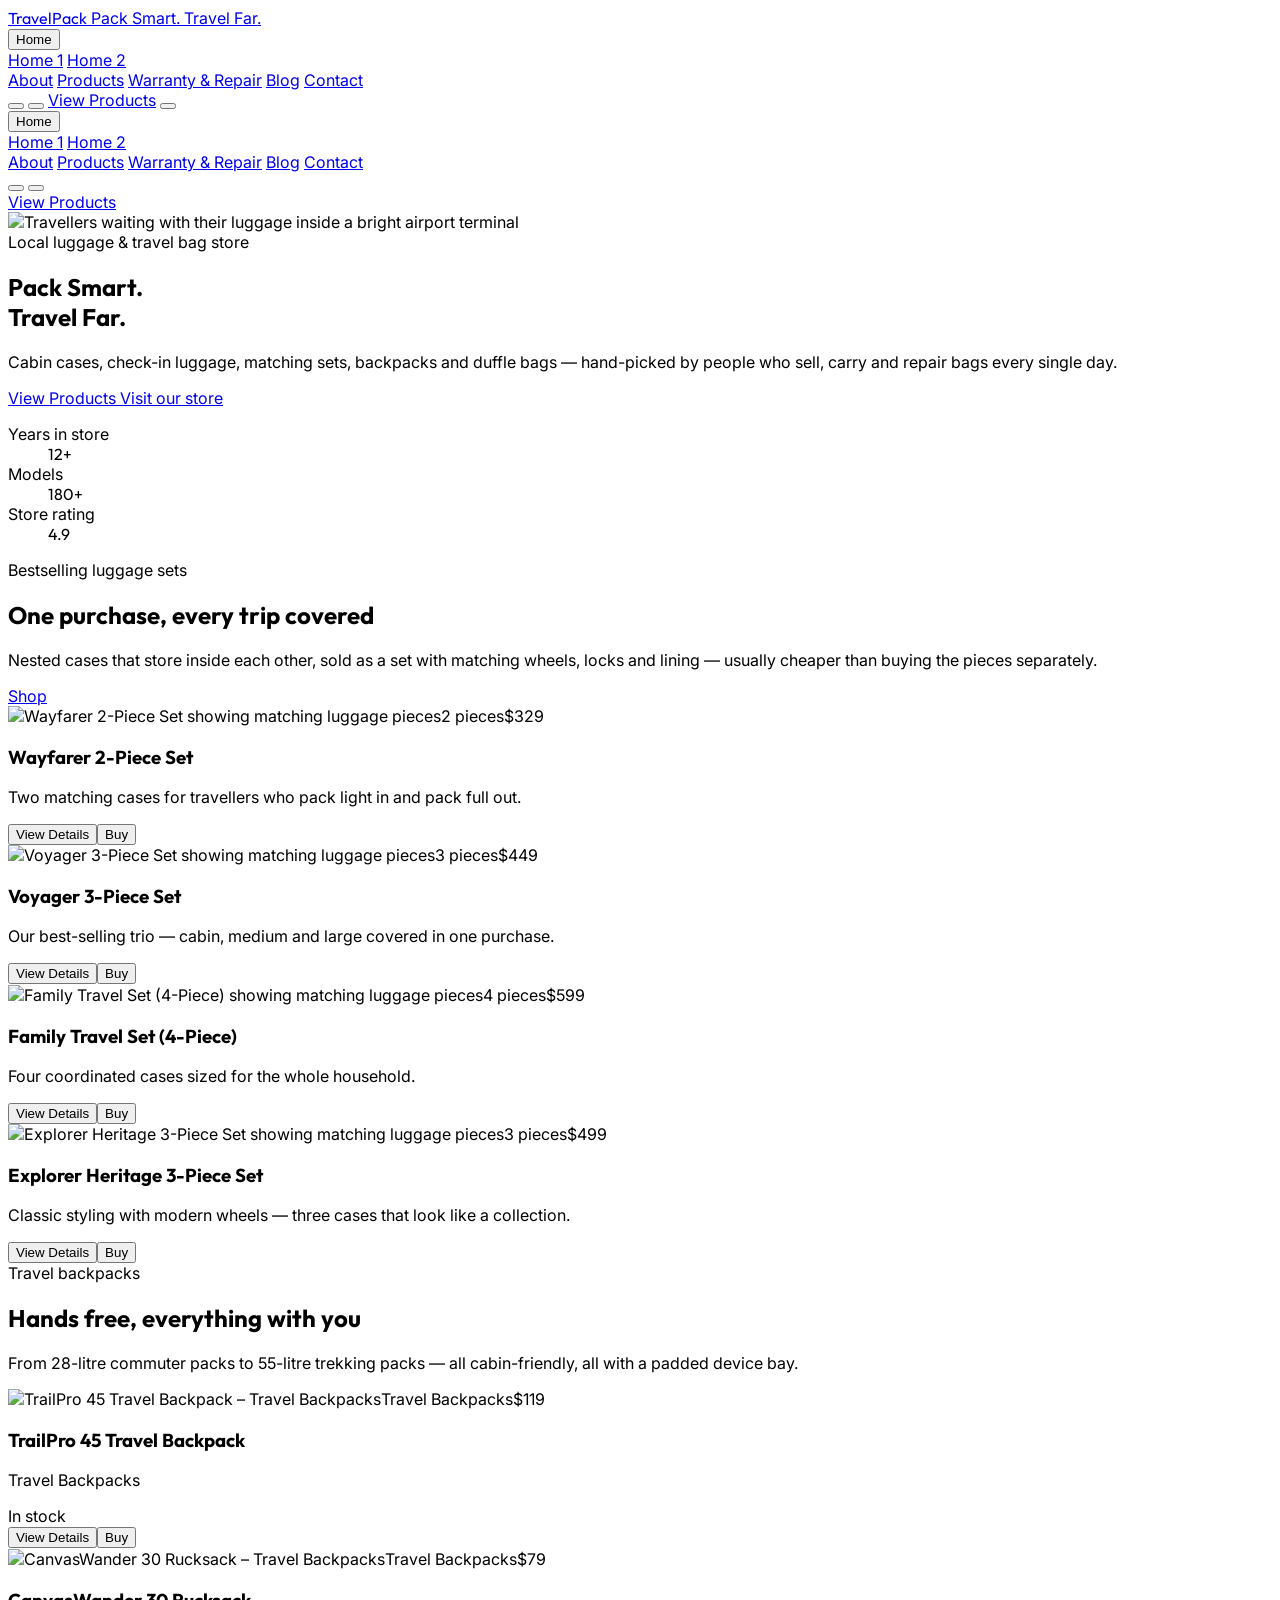
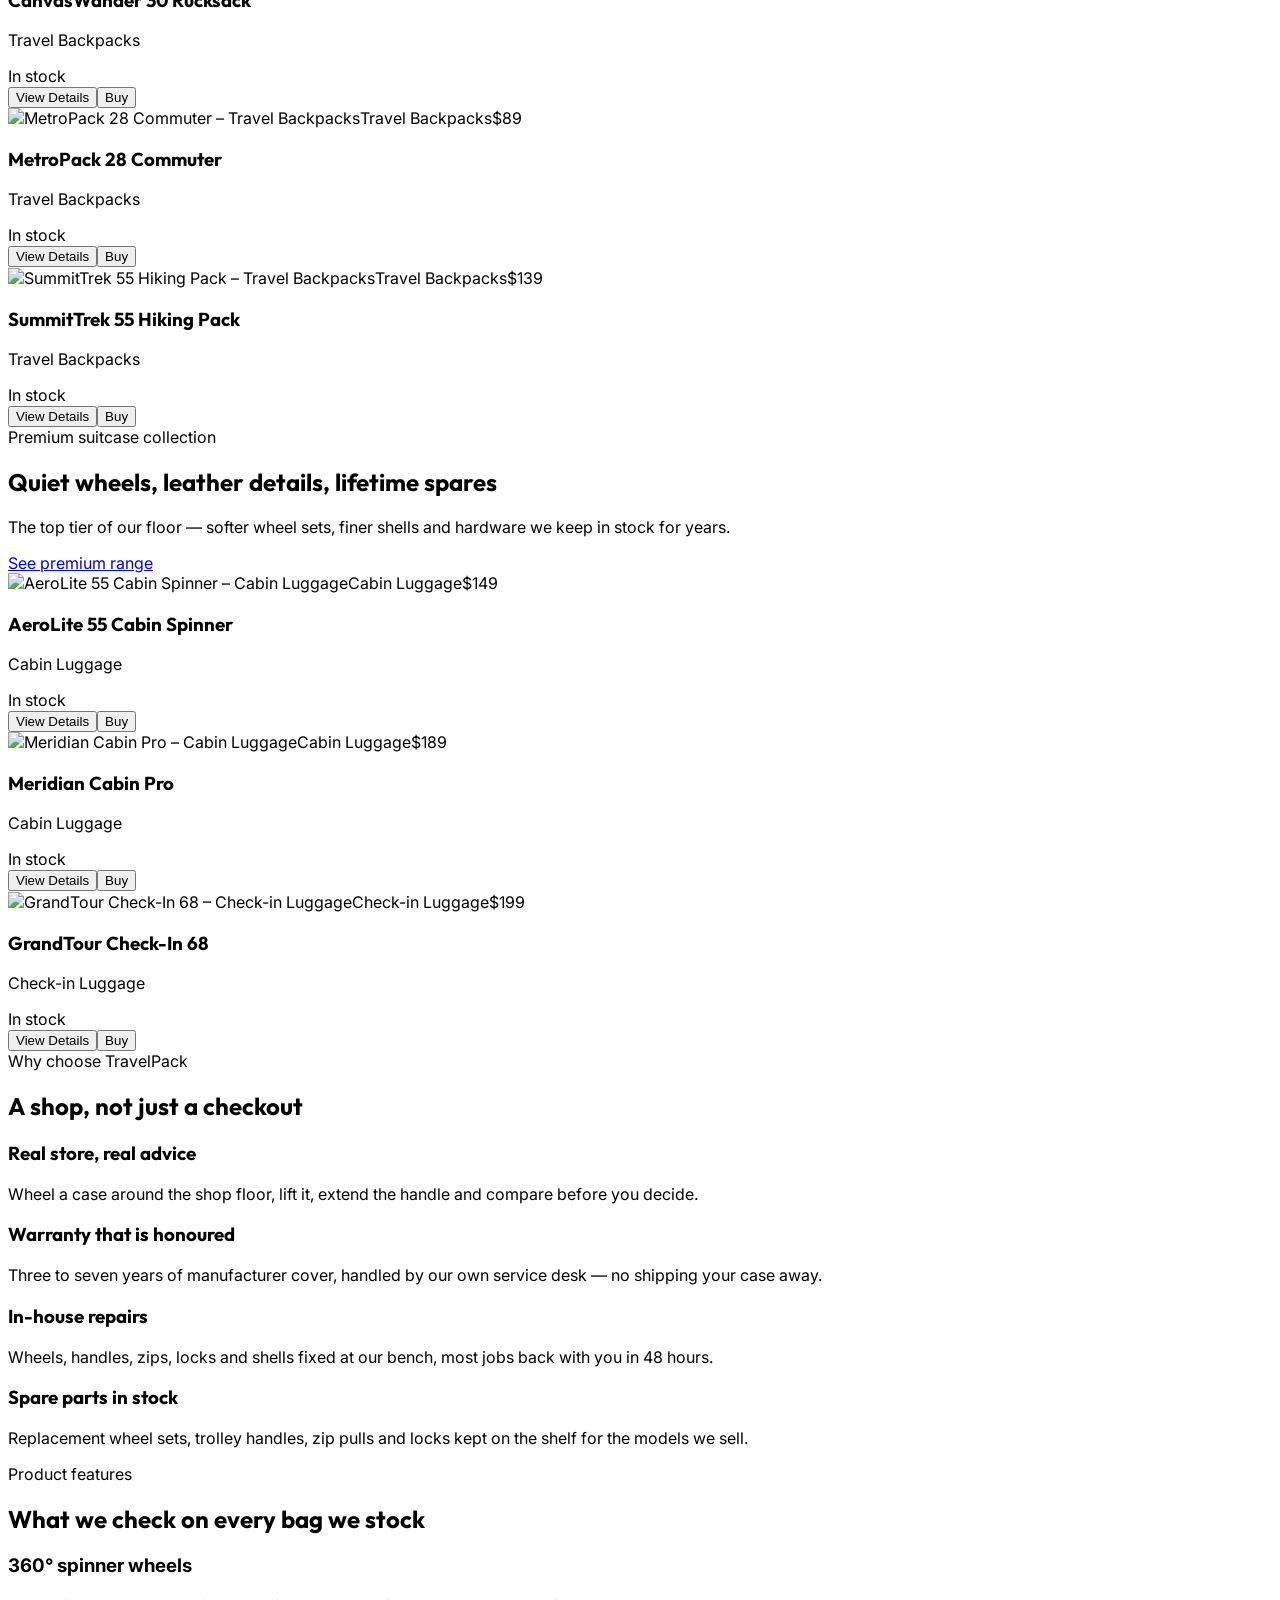
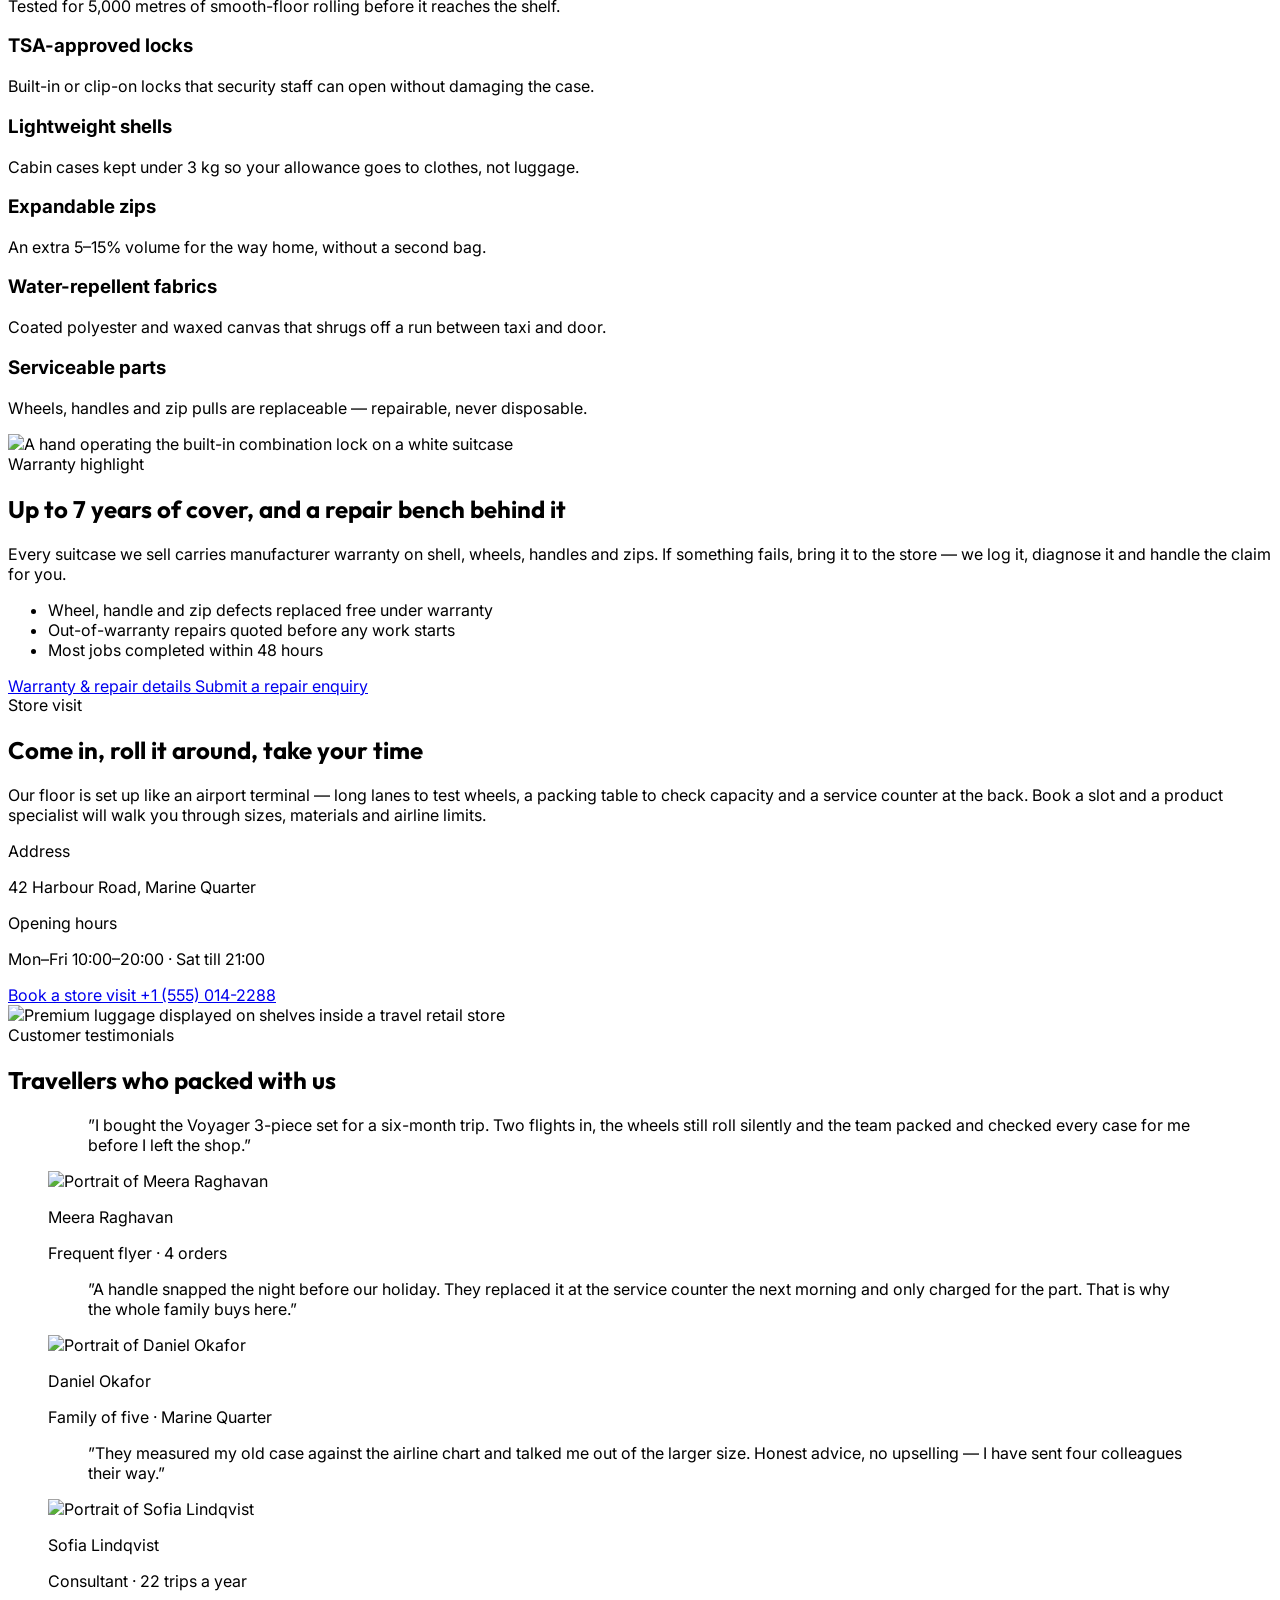
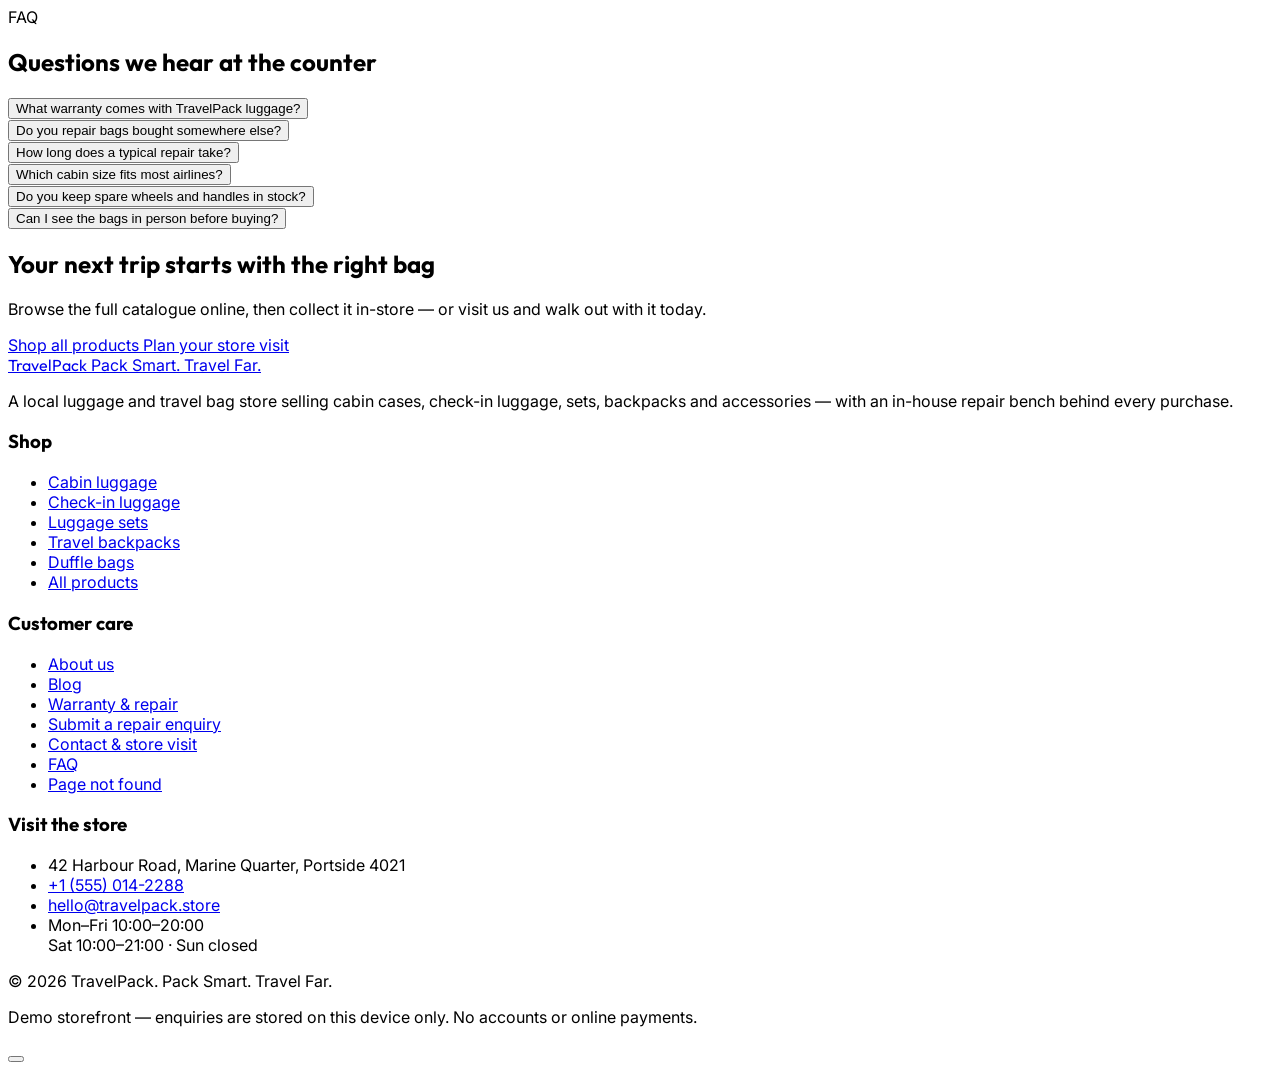
==== commit 0351cb67: "updated code" ====
--- a/index.html
+++ b/index.html
@@ -3,6 +3,8 @@
 <head>
 <meta charset="UTF-8">
 <meta name="viewport" content="width=device-width, initial-scale=1">
+<link rel="icon" type="image/svg+xml" href="favicon.svg">
+<link rel="apple-touch-icon" href="favicon.svg">
 <title>TravelPack — Luggage &amp; Travel Bag Store | Pack Smart. Travel Far.</title>
 <meta name="description" content="TravelPack is a local luggage and travel bag store selling cabin and check-in luggage, luggage sets, travel backpacks, duffle bags and travel accessories — with in-house warranty and repair service.">
 <script>(function(){try{var t=localStorage.getItem('travelpack_theme');if(t!=='dark'&&t!=='light'){t=(window.matchMedia&&window.matchMedia('(prefers-color-scheme: dark)').matches)?'dark':'light';}if(t==='dark'){document.documentElement.classList.add('dark');}var d=localStorage.getItem('travelpack_direction');document.documentElement.setAttribute('dir',d==='rtl'?'rtl':'ltr');}catch(e){}})();</script>
@@ -49,7 +51,7 @@
         </span>
       </a>
 
-      <nav class="hidden items-center gap-1 lg:flex" aria-label="Main">
+      <nav class="hidden items-center gap-1 xl:flex" aria-label="Main">
         <div class="relative" data-dropdown>
           <button type="button" data-dropdown-btn data-nav="home" data-nav-parent="true" aria-expanded="false" class="flex items-center gap-1 rounded-lg px-3 py-2 text-sm font-medium text-charcoal-600 transition hover:text-accent-600 dark:text-sand-300 dark:hover:text-accent-400">
             Home <i data-lucide="chevron-down" class="h-4 w-4"></i>
@@ -59,25 +61,25 @@
             <a href="home2.html" class="block rounded-lg px-3 py-2 text-sm font-medium text-navy-900 hover:bg-sand-100 dark:text-sand-200 dark:hover:bg-white/5">Home 2</a>
           </div>
         </div>
+        <a href="about.html" data-nav="about" class="rounded-lg px-3 py-2 text-sm font-medium text-charcoal-600 transition hover:text-accent-600 dark:text-sand-300 dark:hover:text-accent-400">About</a>
         <a href="products.html" data-nav="products" class="rounded-lg px-3 py-2 text-sm font-medium text-charcoal-600 transition hover:text-accent-600 dark:text-sand-300 dark:hover:text-accent-400">Products</a>
         <a href="warranty-repair.html" data-nav="warranty" class="rounded-lg px-3 py-2 text-sm font-medium text-charcoal-600 transition hover:text-accent-600 dark:text-sand-300 dark:hover:text-accent-400">Warranty &amp; Repair</a>
-        <a href="about.html" data-nav="about" class="rounded-lg px-3 py-2 text-sm font-medium text-charcoal-600 transition hover:text-accent-600 dark:text-sand-300 dark:hover:text-accent-400">About</a>
         <a href="blog.html" data-nav="blog" class="rounded-lg px-3 py-2 text-sm font-medium text-charcoal-600 transition hover:text-accent-600 dark:text-sand-300 dark:hover:text-accent-400">Blog</a>
         <a href="contact.html" data-nav="contact" class="rounded-lg px-3 py-2 text-sm font-medium text-charcoal-600 transition hover:text-accent-600 dark:text-sand-300 dark:hover:text-accent-400">Contact</a>
       </nav>
 
       <div class="flex items-center gap-2">
-        <a href="products.html" class="hidden rounded-xl bg-navy-900 px-4 py-2.5 text-sm font-semibold text-white transition hover:bg-accent-500 sm:inline-flex dark:bg-accent-500 dark:hover:bg-accent-600">View Products</a>
-        <button type="button" id="dir-toggle" aria-label="Switch layout direction" class="flex h-10 items-center gap-1.5 rounded-xl border border-sand-200 bg-white px-3 text-navy-900 transition hover:border-accent-500 hover:text-accent-600 dark:border-white/15 dark:bg-navy-900 dark:text-sand-200 dark:hover:text-accent-400"></button>
-        <button type="button" id="theme-toggle" aria-label="Toggle colour theme" class="grid h-10 w-10 place-items-center rounded-xl border border-sand-200 bg-white text-navy-900 transition hover:border-accent-500 hover:text-accent-600 dark:border-white/15 dark:bg-navy-900 dark:text-sand-200 dark:hover:text-accent-400"></button>
-        <button type="button" id="mobile-toggle" aria-label="Open menu" aria-expanded="false" class="grid h-10 w-10 place-items-center rounded-xl border border-sand-200 bg-white text-navy-900 transition hover:border-accent-500 lg:hidden dark:border-white/15 dark:bg-navy-900 dark:text-sand-200">
+        <button type="button" id="dir-toggle" data-dir-toggle aria-label="Switch layout direction" class="hidden h-10 items-center gap-1.5 rounded-xl border border-sand-200 bg-white px-3 text-navy-900 transition hover:border-accent-500 hover:text-accent-600 xl:flex dark:border-white/15 dark:bg-navy-900 dark:text-sand-200 dark:hover:text-accent-400"></button>
+        <button type="button" id="theme-toggle" data-theme-toggle aria-label="Toggle colour theme" class="hidden h-10 w-10 place-items-center rounded-xl border border-sand-200 bg-white text-navy-900 transition hover:border-accent-500 hover:text-accent-600 xl:grid dark:border-white/15 dark:bg-navy-900 dark:text-sand-200 dark:hover:text-accent-400"></button>
+        <a href="products.html" class="hidden rounded-xl bg-navy-900 px-4 py-2.5 text-sm font-semibold text-white transition hover:bg-accent-500 xl:inline-flex dark:bg-accent-500 dark:hover:bg-accent-600">View Products</a>
+        <button type="button" id="mobile-toggle" aria-label="Open menu" aria-expanded="false" class="grid h-10 w-10 place-items-center rounded-xl border border-sand-200 bg-white text-navy-900 transition hover:border-accent-500 xl:hidden dark:border-white/15 dark:bg-navy-900 dark:text-sand-200">
           <i data-lucide="menu" class="h-5 w-5"></i>
         </button>
       </div>
     </div>
   </div>
 
-  <div id="mobile-menu" class="tp-mobile-panel hidden border-t border-sand-200 bg-white lg:hidden dark:border-white/10 dark:bg-navy-950">
+  <div id="mobile-menu" class="tp-mobile-panel hidden border-t border-sand-200 bg-white xl:hidden dark:border-white/10 dark:bg-navy-950">
     <div class="max-h-[75vh] space-y-1 overflow-y-auto px-4 py-4">
       <button type="button" data-mobile-sub-btn aria-expanded="false" class="flex w-full items-center justify-between rounded-xl px-3 py-3 text-sm font-semibold text-navy-900 hover:bg-sand-100 dark:text-sand-100 dark:hover:bg-white/5">
         Home
@@ -87,11 +89,15 @@
         <a href="index.html" class="block rounded-lg px-3 py-2.5 text-sm text-charcoal-600 hover:bg-sand-100 dark:text-sand-300 dark:hover:bg-white/5">Home 1</a>
         <a href="home2.html" class="block rounded-lg px-3 py-2.5 text-sm text-charcoal-600 hover:bg-sand-100 dark:text-sand-300 dark:hover:bg-white/5">Home 2</a>
       </div>
+      <a href="about.html" data-nav="about" class="block rounded-xl px-3 py-3 text-sm font-semibold text-navy-900 hover:bg-sand-100 dark:text-sand-100 dark:hover:bg-white/5">About</a>
       <a href="products.html" data-nav="products" class="block rounded-xl px-3 py-3 text-sm font-semibold text-navy-900 hover:bg-sand-100 dark:text-sand-100 dark:hover:bg-white/5">Products</a>
       <a href="warranty-repair.html" data-nav="warranty" class="block rounded-xl px-3 py-3 text-sm font-semibold text-navy-900 hover:bg-sand-100 dark:text-sand-100 dark:hover:bg-white/5">Warranty &amp; Repair</a>
-      <a href="about.html" data-nav="about" class="block rounded-xl px-3 py-3 text-sm font-semibold text-navy-900 hover:bg-sand-100 dark:text-sand-100 dark:hover:bg-white/5">About</a>
       <a href="blog.html" data-nav="blog" class="block rounded-xl px-3 py-3 text-sm font-semibold text-navy-900 hover:bg-sand-100 dark:text-sand-100 dark:hover:bg-white/5">Blog</a>
       <a href="contact.html" data-nav="contact" class="block rounded-xl px-3 py-3 text-sm font-semibold text-navy-900 hover:bg-sand-100 dark:text-sand-100 dark:hover:bg-white/5">Contact</a>
+      <div class="mt-2 grid grid-cols-2 gap-2 border-t border-sand-200 pt-3 dark:border-white/10">
+        <button type="button" data-dir-toggle="icon" aria-label="Switch layout direction" class="flex h-11 items-center justify-center gap-2 rounded-xl border border-sand-200 bg-white px-3 text-navy-900 transition hover:border-accent-500 hover:text-accent-600 dark:border-white/15 dark:bg-navy-900 dark:text-sand-200 dark:hover:text-accent-400"></button>
+        <button type="button" data-theme-toggle="icon" aria-label="Toggle colour theme" class="flex h-11 items-center justify-center gap-2 rounded-xl border border-sand-200 bg-white px-3 text-navy-900 transition hover:border-accent-500 hover:text-accent-600 dark:border-white/15 dark:bg-navy-900 dark:text-sand-200 dark:hover:text-accent-400"></button>
+      </div>
       <a href="products.html" class="mt-2 block rounded-xl bg-accent-500 px-3 py-3 text-center text-sm font-semibold text-white hover:bg-accent-600">View Products</a>
     </div>
   </div>
@@ -121,11 +127,10 @@
             <i data-lucide="store" class="h-4 w-4"></i> Visit our store
           </a>
         </div>
-        <dl class="mt-12 grid max-w-xl grid-cols-2 gap-x-6 gap-y-6 sm:grid-cols-4">
+        <dl class="mt-12 grid max-w-xl grid-cols-3 gap-x-6 gap-y-6">
           <div><dt class="text-xs uppercase tracking-wider text-sand-400">Years in store</dt><dd class="font-display text-2xl font-bold text-white">12+</dd></div>
           <div><dt class="text-xs uppercase tracking-wider text-sand-400">Models</dt><dd class="font-display text-2xl font-bold text-white">180+</dd></div>
           <div><dt class="text-xs uppercase tracking-wider text-sand-400">Store rating</dt><dd class="font-display text-2xl font-bold text-white">4.9</dd></div>
-          <div><dt class="text-xs uppercase tracking-wider text-sand-400">Repair turnaround</dt><dd class="font-display text-2xl font-bold text-white">48h</dd></div>
         </dl>
       </div>
     </div>
@@ -141,48 +146,10 @@
           <p class="mt-3 text-charcoal-500 dark:text-sand-400">Nested cases that store inside each other, sold as a set with matching wheels, locks and lining — usually cheaper than buying the pieces separately.</p>
         </div>
         <a href="products.html?type=Luggage%20Sets" class="inline-flex items-center gap-2 text-sm font-semibold text-accent-600 hover:text-accent-700 dark:text-accent-400">
-          Shop all sets <i data-lucide="arrow-right" class="h-4 w-4 rtl:rotate-180"></i>
+          Shop <i data-lucide="arrow-right" class="h-4 w-4 rtl:rotate-180"></i>
         </a>
       </div>
       <div id="home-sets" class="mt-10 grid gap-6 sm:grid-cols-2 xl:grid-cols-4"></div>
-    </div>
-  </section>
-
-  <!-- ============ FEATURED LUGGAGE ============ -->
-  <section class="bg-white py-16 sm:py-20 lg:py-24 dark:bg-navy-900/40">
-    <div class="mx-auto max-w-7xl px-4 sm:px-6 lg:px-8">
-      <div class="reveal max-w-2xl">
-        <span class="text-xs font-bold uppercase tracking-widest text-azure-600 dark:text-azure-400">Featured luggage</span>
-        <h2 class="mt-3 font-display text-3xl font-bold text-navy-900 sm:text-4xl dark:text-white">The bags our customers keep coming back for</h2>
-        <p class="mt-3 text-charcoal-500 dark:text-sand-400">Stocked, tested and demonstrated in-store — every model below is one we would pack our own trip with.</p>
-      </div>
-      <div id="home-featured" class="mt-10 grid gap-6 sm:grid-cols-2 lg:grid-cols-4"></div>
-      <div class="reveal mt-8 flex justify-center">
-        <a href="products.html" class="inline-flex items-center gap-2 rounded-xl border border-navy-900/15 px-6 py-3 text-sm font-semibold text-navy-900 transition hover:border-accent-500 hover:text-accent-600 dark:border-white/15 dark:text-sand-100 dark:hover:text-accent-400">
-          Browse the full range <i data-lucide="arrow-right" class="h-4 w-4 rtl:rotate-180"></i>
-        </a>
-      </div>
-    </div>
-  </section>
-
-  <!-- ============ CABIN LUGGAGE ============ -->
-  <section class="py-16 sm:py-20 lg:py-24">
-    <div class="mx-auto max-w-7xl px-4 sm:px-6 lg:px-8">
-      <div class="reveal rounded-3xl border border-sand-200 bg-sand-100 p-6 sm:p-10 dark:border-white/10 dark:bg-navy-900/60">
-        <div class="flex flex-col gap-6 lg:flex-row lg:items-center lg:justify-between">
-          <div class="max-w-xl">
-            <span class="inline-flex items-center gap-2 text-xs font-bold uppercase tracking-widest text-accent-600 dark:text-accent-400">
-              <i data-lucide="plane" class="h-4 w-4"></i> Cabin luggage
-            </span>
-            <h2 class="mt-3 font-display text-3xl font-bold text-navy-900 sm:text-4xl dark:text-white">Built for the overhead bin</h2>
-            <p class="mt-3 text-charcoal-500 dark:text-sand-400">55 cm cases that meet the size limits of most full-service and budget airlines, with wheels that stay quiet on long terminal walks.</p>
-          </div>
-          <a href="products.html?type=Cabin%20Luggage" class="inline-flex items-center gap-2 self-start rounded-xl bg-navy-900 px-5 py-3 text-sm font-semibold text-white transition hover:bg-accent-500 dark:bg-accent-500 dark:hover:bg-accent-600">
-            All cabin luggage <i data-lucide="arrow-right" class="h-4 w-4 rtl:rotate-180"></i>
-          </a>
-        </div>
-        <div id="home-cabin" class="mt-8 grid gap-6 sm:grid-cols-2 lg:grid-cols-3"></div>
-      </div>
     </div>
   </section>
 
@@ -453,58 +420,58 @@
 </main>
 
 <!-- ============ FOOTER ============ -->
-<footer class="bg-navy-950 text-sand-300">
+<footer class="bg-sand-100 text-charcoal-600 dark:bg-navy-950 dark:text-sand-300">
   <div class="mx-auto grid max-w-7xl gap-10 px-4 py-14 sm:px-6 lg:grid-cols-4 lg:px-8">
     <div>
       <a href="index.html" class="flex items-center gap-2.5">
-        <span class="grid h-10 w-10 place-items-center rounded-xl bg-accent-500 text-white"><i data-lucide="luggage" class="h-5 w-5"></i></span>
+        <span class="grid h-10 w-10 place-items-center rounded-xl bg-navy-900 text-white dark:bg-accent-500"><i data-lucide="luggage" class="h-5 w-5"></i></span>
         <span class="leading-tight">
-          <span class="block font-display text-lg font-bold text-white">TravelPack</span>
-          <span class="block text-[11px] text-sand-400">Pack Smart. Travel Far.</span>
+          <span class="block font-display text-lg font-bold text-navy-900 dark:text-white">TravelPack</span>
+          <span class="block text-[11px] text-charcoal-400 dark:text-sand-400">Pack Smart. Travel Far.</span>
         </span>
       </a>
-      <p class="mt-4 text-sm leading-relaxed text-sand-400">A local luggage and travel bag store selling cabin cases, check-in luggage, sets, backpacks and accessories — with an in-house repair bench behind every purchase.</p>
+      <p class="mt-4 text-sm leading-relaxed text-charcoal-500 dark:text-sand-400">A local luggage and travel bag store selling cabin cases, check-in luggage, sets, backpacks and accessories — with an in-house repair bench behind every purchase.</p>
       <div class="mt-5 flex gap-3">
-        <a href="#" aria-label="TravelPack on Instagram" class="grid h-9 w-9 place-items-center rounded-lg border border-white/15 text-sand-300 transition hover:border-accent-500 hover:text-accent-400"><i data-lucide="instagram" class="h-4 w-4"></i></a>
-        <a href="#" aria-label="TravelPack on Facebook" class="grid h-9 w-9 place-items-center rounded-lg border border-white/15 text-sand-300 transition hover:border-accent-500 hover:text-accent-400"><i data-lucide="facebook" class="h-4 w-4"></i></a>
-        <a href="#" aria-label="TravelPack on YouTube" class="grid h-9 w-9 place-items-center rounded-lg border border-white/15 text-sand-300 transition hover:border-accent-500 hover:text-accent-400"><i data-lucide="youtube" class="h-4 w-4"></i></a>
+        <a href="#" aria-label="TravelPack on Instagram" class="grid h-9 w-9 place-items-center rounded-lg border border-navy-900/15 text-charcoal-600 transition hover:border-accent-500 hover:text-accent-600 dark:border-white/15 dark:text-sand-300 dark:hover:text-accent-400"><i data-lucide="instagram" class="h-4 w-4"></i></a>
+        <a href="#" aria-label="TravelPack on Facebook" class="grid h-9 w-9 place-items-center rounded-lg border border-navy-900/15 text-charcoal-600 transition hover:border-accent-500 hover:text-accent-600 dark:border-white/15 dark:text-sand-300 dark:hover:text-accent-400"><i data-lucide="facebook" class="h-4 w-4"></i></a>
+        <a href="#" aria-label="TravelPack on YouTube" class="grid h-9 w-9 place-items-center rounded-lg border border-navy-900/15 text-charcoal-600 transition hover:border-accent-500 hover:text-accent-600 dark:border-white/15 dark:text-sand-300 dark:hover:text-accent-400"><i data-lucide="youtube" class="h-4 w-4"></i></a>
       </div>
     </div>
     <div>
-      <h3 class="font-display text-sm font-bold uppercase tracking-wider text-white">Shop</h3>
+      <h3 class="font-display text-sm font-bold uppercase tracking-wider text-navy-900 dark:text-white">Shop</h3>
       <ul class="mt-4 space-y-2.5 text-sm">
-        <li><a href="products.html?type=Cabin%20Luggage" class="text-sand-400 transition hover:text-accent-400">Cabin luggage</a></li>
-        <li><a href="products.html?type=Check-in%20Luggage" class="text-sand-400 transition hover:text-accent-400">Check-in luggage</a></li>
-        <li><a href="products.html?type=Luggage%20Sets" class="text-sand-400 transition hover:text-accent-400">Luggage sets</a></li>
-        <li><a href="products.html?type=Travel%20Backpacks" class="text-sand-400 transition hover:text-accent-400">Travel backpacks</a></li>
-        <li><a href="products.html?type=Duffle%20Bags" class="text-sand-400 transition hover:text-accent-400">Duffle bags</a></li>
-        <li><a href="products.html" class="text-sand-400 transition hover:text-accent-400">All products</a></li>
+        <li><a href="products.html?type=Cabin%20Luggage" class="text-charcoal-500 transition hover:text-accent-600 dark:text-sand-400 dark:hover:text-accent-400">Cabin luggage</a></li>
+        <li><a href="products.html?type=Check-in%20Luggage" class="text-charcoal-500 transition hover:text-accent-600 dark:text-sand-400 dark:hover:text-accent-400">Check-in luggage</a></li>
+        <li><a href="products.html?type=Luggage%20Sets" class="text-charcoal-500 transition hover:text-accent-600 dark:text-sand-400 dark:hover:text-accent-400">Luggage sets</a></li>
+        <li><a href="products.html?type=Travel%20Backpacks" class="text-charcoal-500 transition hover:text-accent-600 dark:text-sand-400 dark:hover:text-accent-400">Travel backpacks</a></li>
+        <li><a href="products.html?type=Duffle%20Bags" class="text-charcoal-500 transition hover:text-accent-600 dark:text-sand-400 dark:hover:text-accent-400">Duffle bags</a></li>
+        <li><a href="products.html" class="text-charcoal-500 transition hover:text-accent-600 dark:text-sand-400 dark:hover:text-accent-400">All products</a></li>
       </ul>
     </div>
     <div>
-      <h3 class="font-display text-sm font-bold uppercase tracking-wider text-white">Customer care</h3>
+      <h3 class="font-display text-sm font-bold uppercase tracking-wider text-navy-900 dark:text-white">Customer care</h3>
       <ul class="mt-4 space-y-2.5 text-sm">
-        <li><a href="about.html" class="text-sand-400 transition hover:text-accent-400">About us</a></li>
-        <li><a href="blog.html" class="text-sand-400 transition hover:text-accent-400">Blog</a></li>
-        <li><a href="warranty-repair.html" class="text-sand-400 transition hover:text-accent-400">Warranty &amp; repair</a></li>
-        <li><a href="warranty-repair.html#repair-form" class="text-sand-400 transition hover:text-accent-400">Submit a repair enquiry</a></li>
-        <li><a href="contact.html" class="text-sand-400 transition hover:text-accent-400">Contact &amp; store visit</a></li>
-        <li><a href="index.html#faq-anchor" class="text-sand-400 transition hover:text-accent-400">FAQ</a></li>
-        <li><a href="404.html" class="text-sand-400 transition hover:text-accent-400">Page not found</a></li>
+        <li><a href="about.html" class="text-charcoal-500 transition hover:text-accent-600 dark:text-sand-400 dark:hover:text-accent-400">About us</a></li>
+        <li><a href="blog.html" class="text-charcoal-500 transition hover:text-accent-600 dark:text-sand-400 dark:hover:text-accent-400">Blog</a></li>
+        <li><a href="warranty-repair.html" class="text-charcoal-500 transition hover:text-accent-600 dark:text-sand-400 dark:hover:text-accent-400">Warranty &amp; repair</a></li>
+        <li><a href="warranty-repair.html#repair-form" class="text-charcoal-500 transition hover:text-accent-600 dark:text-sand-400 dark:hover:text-accent-400">Submit a repair enquiry</a></li>
+        <li><a href="contact.html" class="text-charcoal-500 transition hover:text-accent-600 dark:text-sand-400 dark:hover:text-accent-400">Contact &amp; store visit</a></li>
+        <li><a href="index.html#faq-anchor" class="text-charcoal-500 transition hover:text-accent-600 dark:text-sand-400 dark:hover:text-accent-400">FAQ</a></li>
+        <li><a href="404.html" class="text-charcoal-500 transition hover:text-accent-600 dark:text-sand-400 dark:hover:text-accent-400">Page not found</a></li>
       </ul>
     </div>
     <div>
-      <h3 class="font-display text-sm font-bold uppercase tracking-wider text-white">Visit the store</h3>
-      <ul class="mt-4 space-y-3 text-sm text-sand-400">
-        <li class="flex gap-2.5"><i data-lucide="map-pin" class="mt-0.5 h-4 w-4 shrink-0 text-accent-400"></i><span>42 Harbour Road, Marine Quarter, Portside 4021</span></li>
-        <li class="flex gap-2.5"><i data-lucide="phone" class="mt-0.5 h-4 w-4 shrink-0 text-accent-400"></i><a href="tel:+15550142288" class="transition hover:text-accent-400">+1 (555) 014-2288</a></li>
-        <li class="flex gap-2.5"><i data-lucide="mail" class="mt-0.5 h-4 w-4 shrink-0 text-accent-400"></i><a href="mailto:hello@travelpack.store" class="transition hover:text-accent-400">hello@travelpack.store</a></li>
-        <li class="flex gap-2.5"><i data-lucide="clock" class="mt-0.5 h-4 w-4 shrink-0 text-accent-400"></i><span>Mon–Fri 10:00–20:00<br>Sat 10:00–21:00 · Sun closed</span></li>
+      <h3 class="font-display text-sm font-bold uppercase tracking-wider text-navy-900 dark:text-white">Visit the store</h3>
+      <ul class="mt-4 space-y-3 text-sm text-charcoal-500 dark:text-sand-400">
+        <li class="flex gap-2.5"><i data-lucide="map-pin" class="mt-0.5 h-4 w-4 shrink-0 text-accent-600 dark:text-accent-400"></i><span>42 Harbour Road, Marine Quarter, Portside 4021</span></li>
+        <li class="flex gap-2.5"><i data-lucide="phone" class="mt-0.5 h-4 w-4 shrink-0 text-accent-600 dark:text-accent-400"></i><a href="tel:+15550142288" class="transition hover:text-accent-600 dark:hover:text-accent-400">+1 (555) 014-2288</a></li>
+        <li class="flex gap-2.5"><i data-lucide="mail" class="mt-0.5 h-4 w-4 shrink-0 text-accent-600 dark:text-accent-400"></i><a href="mailto:hello@travelpack.store" class="transition hover:text-accent-600 dark:hover:text-accent-400">hello@travelpack.store</a></li>
+        <li class="flex gap-2.5"><i data-lucide="clock" class="mt-0.5 h-4 w-4 shrink-0 text-accent-600 dark:text-accent-400"></i><span>Mon–Fri 10:00–20:00<br>Sat 10:00–21:00 · Sun closed</span></li>
       </ul>
     </div>
   </div>
-  <div class="border-t border-white/10">
-    <div class="mx-auto flex max-w-7xl flex-col items-center justify-between gap-3 px-4 py-5 text-xs text-sand-500 sm:flex-row sm:px-6 lg:px-8">
+  <div class="border-t border-navy-900/10 dark:border-white/10">
+    <div class="mx-auto flex max-w-7xl flex-col items-center justify-between gap-3 px-4 py-5 text-xs text-charcoal-400 dark:text-sand-500 sm:flex-row sm:px-6 lg:px-8">
       <p>© <span data-year>2026</span> TravelPack. Pack Smart. Travel Far.</p>
       <p>Demo storefront — enquiries are stored on this device only. No accounts or online payments.</p>
     </div>
--- a/css/styles.css
+++ b/css/styles.css
@@ -105,7 +105,7 @@
   width: 100%;
   border-radius: 0.75rem;
   border: 1px solid #eadfce;
-  background: #fff;
+  background-color: #fff;
   padding: 0.65rem 0.9rem;
   font-size: 0.9rem;
   color: #0f2440;
@@ -120,7 +120,7 @@
 
 .dark .tp-input {
   border-color: rgba(255, 255, 255, 0.12);
-  background: rgba(10, 26, 48, 0.6);
+  background-color: rgba(10, 26, 48, 0.6);
   color: #f5efe6;
 }
 
@@ -147,7 +147,18 @@
 }
 
 .dark select.tp-input {
+  color-scheme: dark;
   background-image: url("data:image/svg+xml,%3Csvg xmlns='http://www.w3.org/2000/svg' width='16' height='16' fill='none' stroke='%23ddc9a8' stroke-width='2' stroke-linecap='round' stroke-linejoin='round'%3E%3Cpath d='m4 6 4 4 4-4'/%3E%3C/svg%3E");
+}
+
+select.tp-input option {
+  color: #0f2440;
+  background-color: #fff;
+}
+
+.dark select.tp-input option {
+  color: #f5efe6;
+  background-color: #0a1a30;
 }
 
 .error-text {
